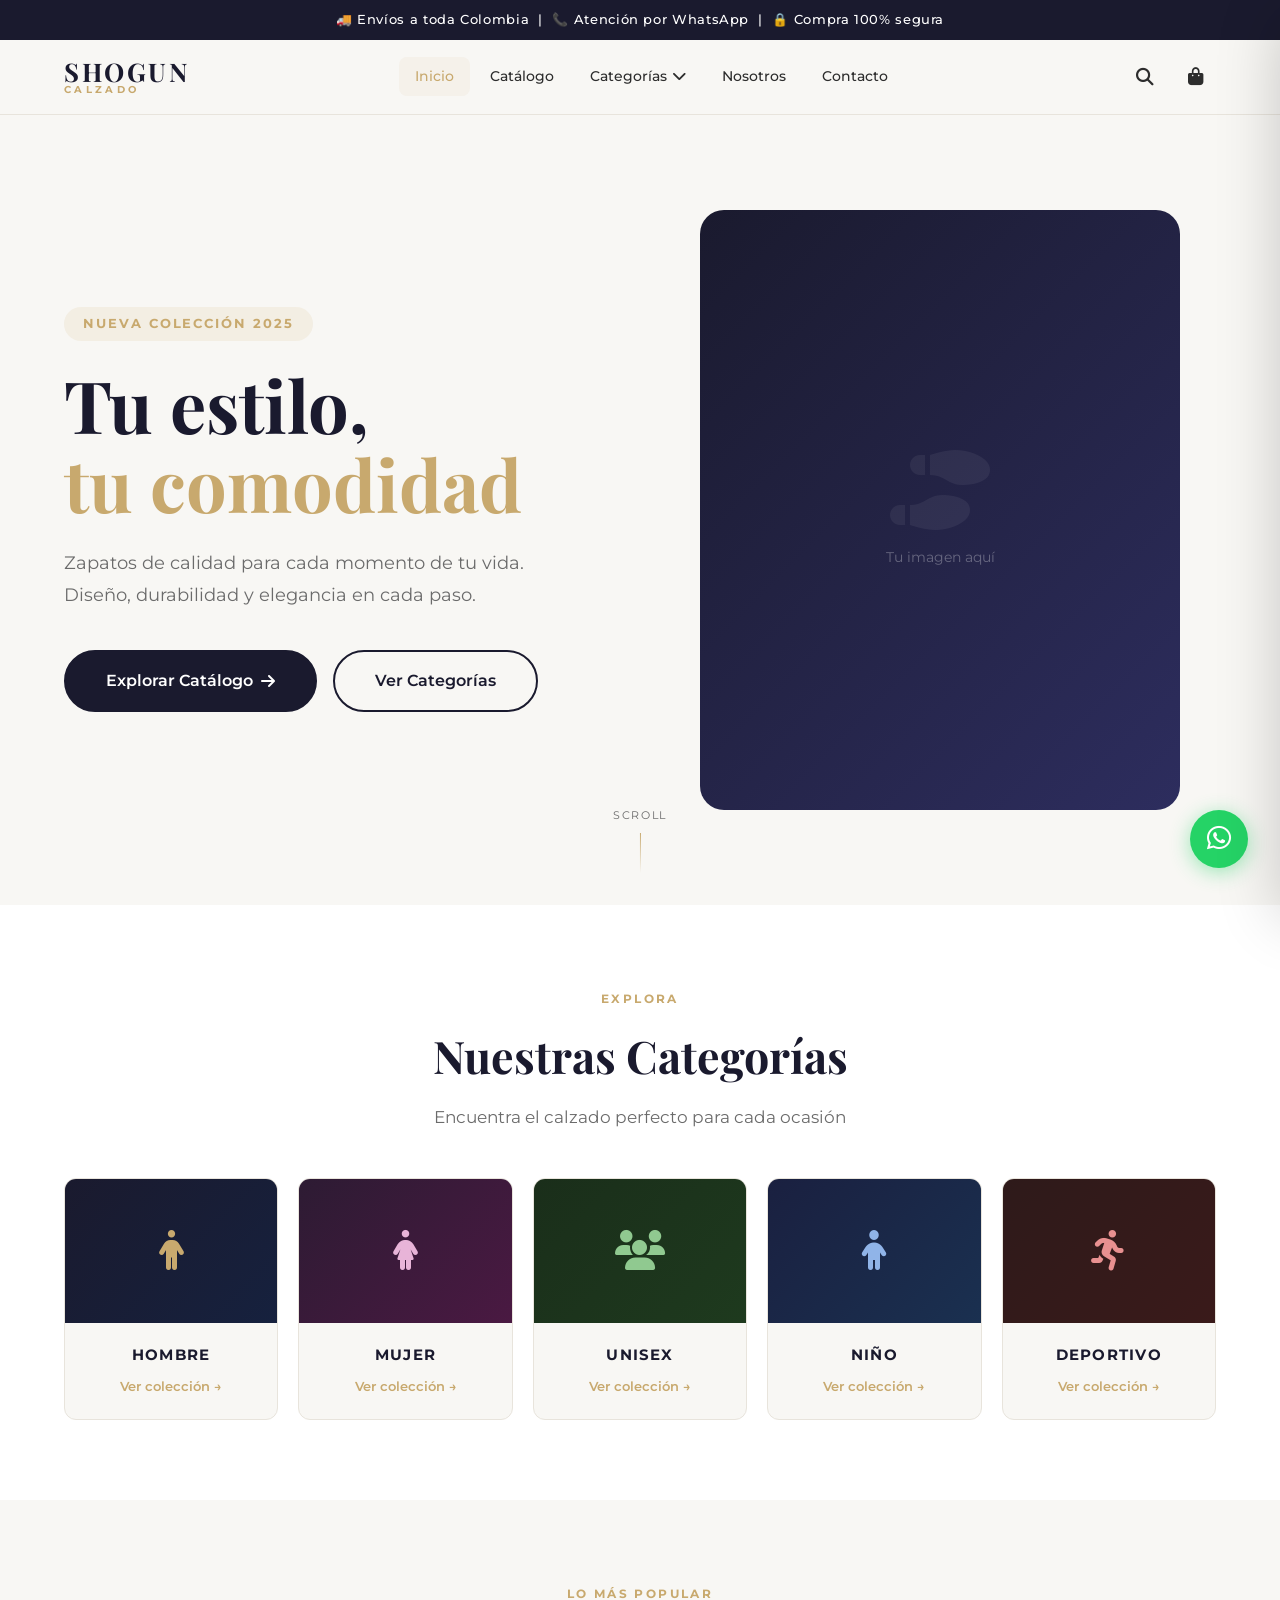
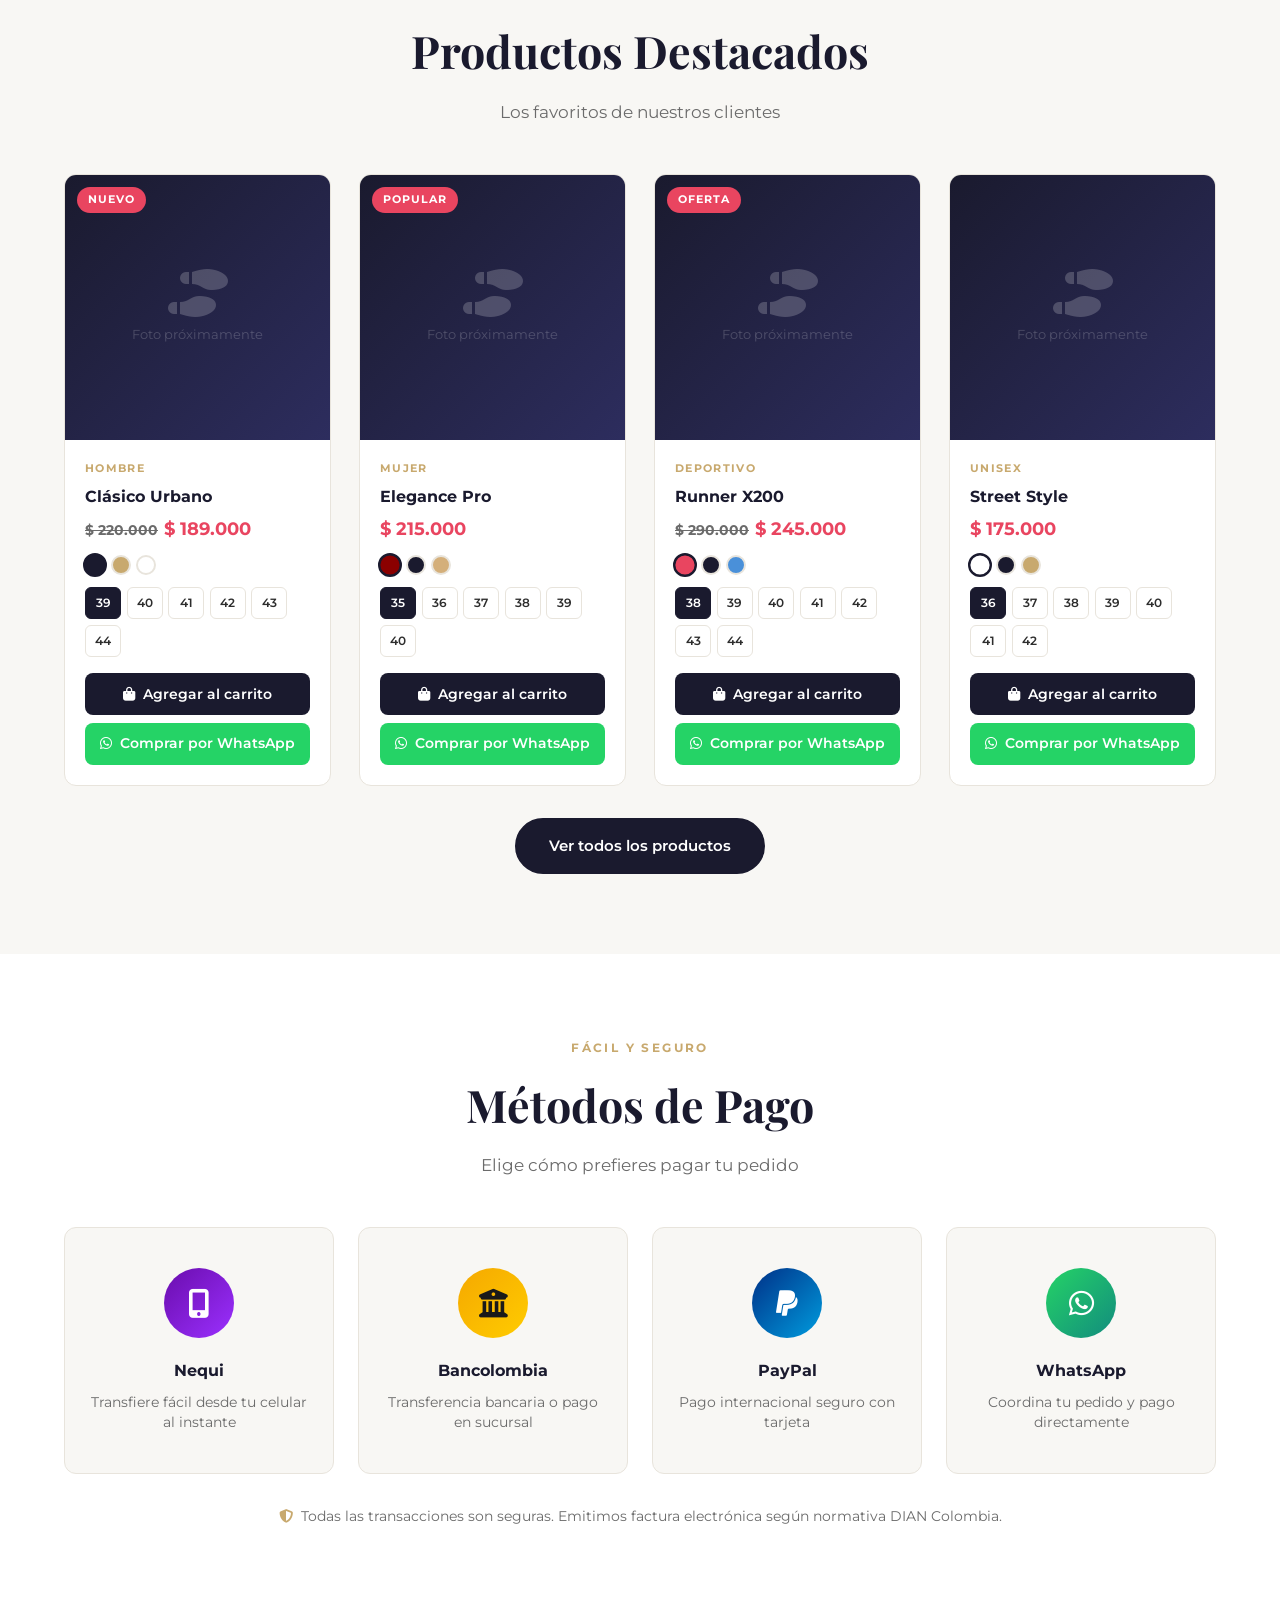
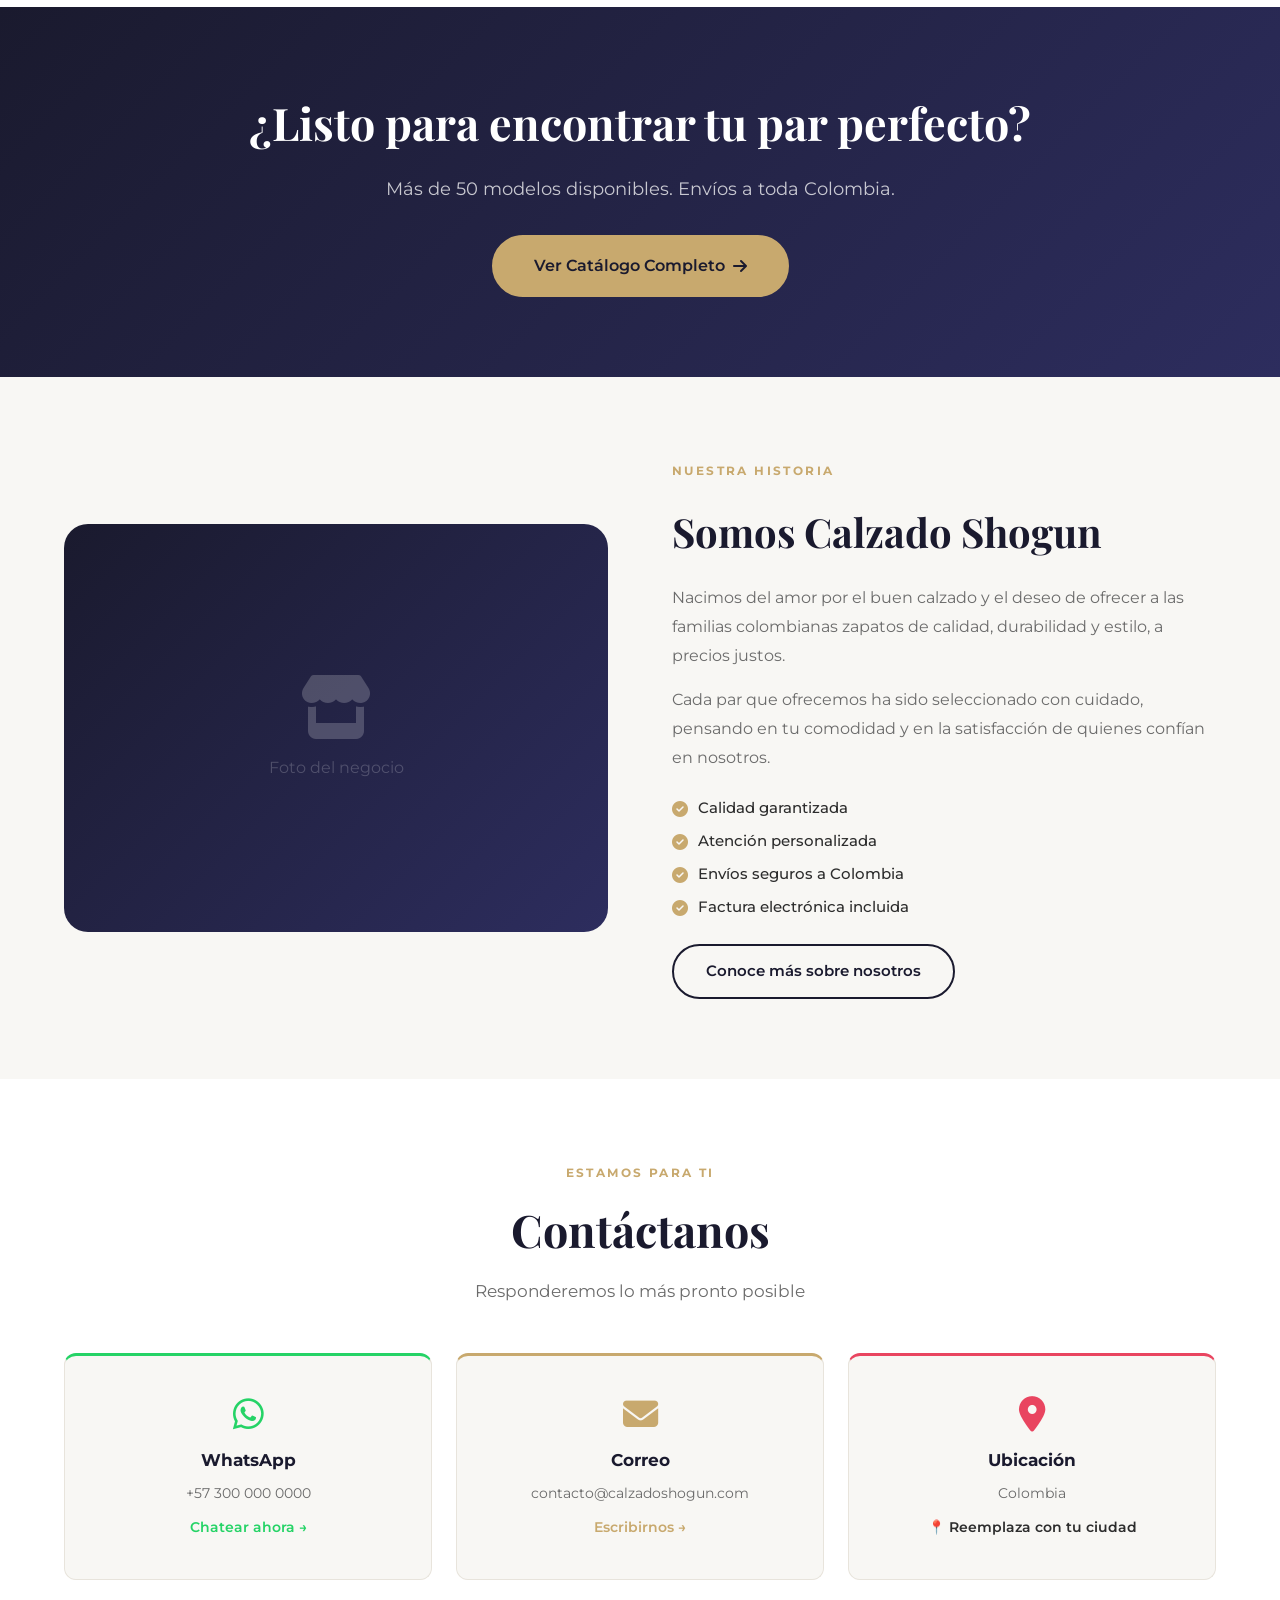
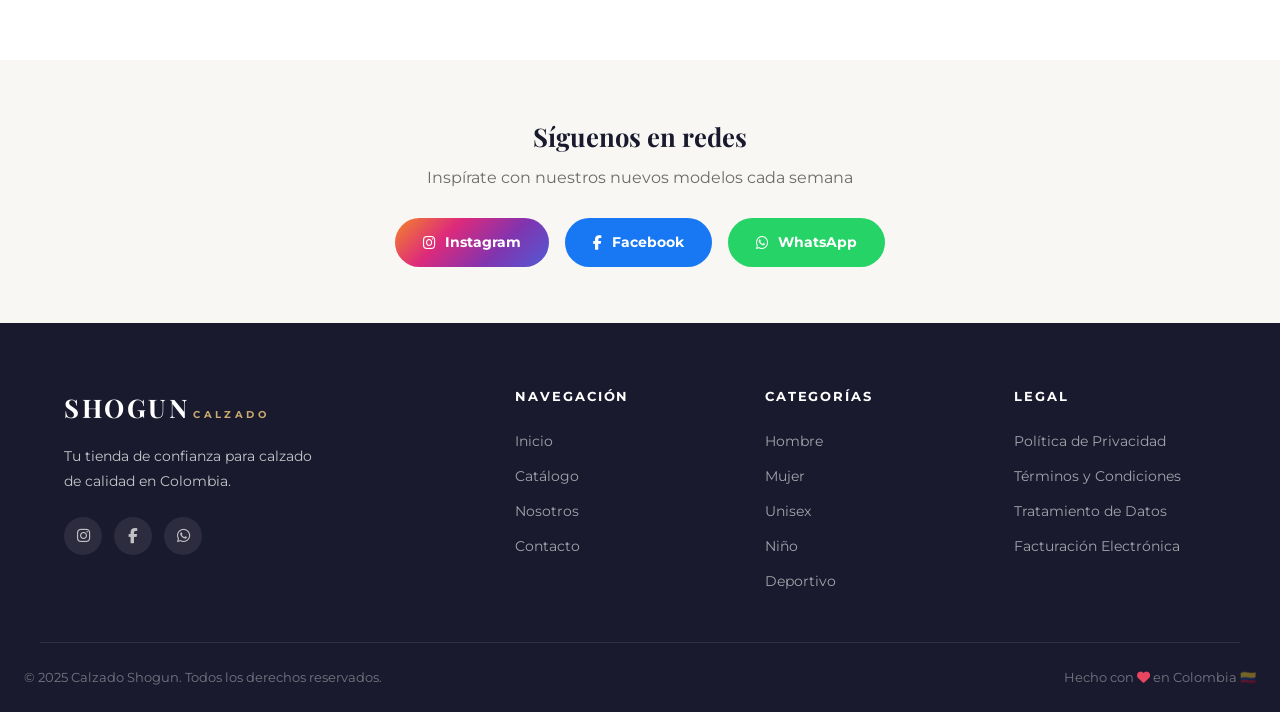
==== index.html @ dec28a52 "Primer commit" ====
<!DOCTYPE html>
<html lang="es">
<head>
  <meta charset="UTF-8" />
  <meta name="viewport" content="width=device-width, initial-scale=1.0" />
  <meta name="description" content="Calzado Shogun – Zapatos de calidad para toda la familia. Envíos a toda Colombia." />
  <meta name="keywords" content="zapatos Colombia, calzado hombre mujer niño, zapatos deportivos, Calzado Shogun" />
  <meta name="author" content="Calzado Shogun" />

  <!-- Open Graph (para compartir en redes sociales) -->
  <meta property="og:title" content="Calzado Shogun – Tu estilo, tu comodidad" />
  <meta property="og:description" content="Encuentra zapatos para hombre, mujer, niño y más. Calidad garantizada." />
  <meta property="og:type" content="website" />

  <title>Calzado Shogun – Tu estilo, tu comodidad</title>

  <!-- Google Fonts -->
  <link rel="preconnect" href="https://fonts.googleapis.com" />
  <link rel="preconnect" href="https://fonts.gstatic.com" crossorigin />
  <link href="https://fonts.googleapis.com/css2?family=Montserrat:wght@300;400;600;700;900&family=Playfair+Display:wght@400;700&display=swap" rel="stylesheet" />

  <!-- Iconos (Font Awesome) -->
  <link rel="stylesheet" href="https://cdnjs.cloudflare.com/ajax/libs/font-awesome/6.5.0/css/all.min.css" />

  <!-- Estilos propios -->
  <link rel="stylesheet" href="css/estilos.css" />
  <link rel="stylesheet" href="css/carrito.css" />
  <link rel="stylesheet" href="css/responsive.css" />
</head>

<body>

  <!-- ========================================
       BARRA DE ANUNCIO SUPERIOR
  ======================================== -->
  <div class="barra-anuncio">
    <p>🚚 Envíos a toda Colombia &nbsp;|&nbsp; 📞 Atención por WhatsApp &nbsp;|&nbsp; 🔒 Compra 100% segura</p>
  </div>

  <!-- ========================================
       HEADER / NAVEGACIÓN
  ======================================== -->
  <header class="header" id="header">
    <div class="header-contenedor">

      <!-- Logo -->
      <div class="logo">
        <a href="index.html">
          <span class="logo-texto">SHOGUN</span>
          <span class="logo-sub">CALZADO</span>
        </a>
      </div>

      <!-- Navegación principal -->
      <nav class="nav-principal" id="navPrincipal">
        <ul class="nav-lista">
          <li><a href="index.html" class="nav-link activo">Inicio</a></li>
          <li><a href="catalogo.html" class="nav-link">Catálogo</a></li>
          <li class="nav-dropdown">
            <a href="#" class="nav-link">Categorías <i class="fas fa-chevron-down"></i></a>
            <ul class="dropdown-menu">
              <li><a href="catalogo.html?categoria=hombre">Hombre</a></li>
              <li><a href="catalogo.html?categoria=mujer">Mujer</a></li>
              <li><a href="catalogo.html?categoria=unisex">Unisex</a></li>
              <li><a href="catalogo.html?categoria=nino">Niño</a></li>
              <li><a href="catalogo.html?categoria=deportivo">Deportivo</a></li>
            </ul>
          </li>
          <li><a href="nosotros.html" class="nav-link">Nosotros</a></li>
          <li><a href="#contacto" class="nav-link">Contacto</a></li>
        </ul>
      </nav>

      <!-- Acciones del header -->
      <div class="header-acciones">

        <!-- Buscador -->
        <div class="buscador-mini" id="buscadorMini">
          <input type="text" placeholder="Buscar zapatos..." id="inputBusqueda" />
          <button class="btn-buscar" onclick="buscar()">
            <i class="fas fa-search"></i>
          </button>
        </div>
        <button class="btn-icono" id="btnBuscador" title="Buscar">
          <i class="fas fa-search"></i>
        </button>

        <!-- Carrito -->
        <button class="btn-icono btn-carrito" id="btnCarrito" title="Ver carrito">
          <i class="fas fa-shopping-bag"></i>
          <span class="carrito-contador" id="carritoContador">0</span>
        </button>

        <!-- Menú hamburguesa (móvil) -->
        <button class="btn-hamburguesa" id="btnHamburguesa" title="Menú">
          <span></span>
          <span></span>
          <span></span>
        </button>

      </div>
    </div>
  </header>

  <!-- ========================================
       PANEL DEL CARRITO (lateral)
  ======================================== -->
  <aside class="carrito-panel" id="carritoPanel">
    <div class="carrito-panel-header">
      <h3><i class="fas fa-shopping-bag"></i> Mi Carrito</h3>
      <button class="btn-cerrar-carrito" id="btnCerrarCarrito">
        <i class="fas fa-times"></i>
      </button>
    </div>
    <div class="carrito-panel-cuerpo" id="carritoCuerpo">
      <div class="carrito-vacio" id="carritoVacio">
        <i class="fas fa-shopping-bag"></i>
        <p>Tu carrito está vacío</p>
        <a href="catalogo.html" class="btn-primario">Ver productos</a>
      </div>
      <ul class="carrito-items" id="carritoItems"></ul>
    </div>
    <div class="carrito-panel-footer" id="carritoFooter" style="display:none;">
      <div class="carrito-total">
        <span>Total:</span>
        <strong id="carritoTotal">$0 COP</strong>
      </div>
      <button class="btn-whatsapp-carrito" id="btnPedidoWhatsapp">
        <i class="fab fa-whatsapp"></i> Pedir por WhatsApp
      </button>
      <p class="carrito-nota">* Te contactaremos para coordinar el pago y envío</p>
    </div>
  </aside>

  <!-- Overlay del carrito -->
  <div class="overlay" id="overlay"></div>

  <!-- ========================================
       SECCIÓN HERO / BANNER PRINCIPAL
  ======================================== -->
  <section class="hero" id="inicio">
    <div class="hero-contenido">
      <span class="hero-etiqueta">Nueva Colección 2025</span>
      <h1 class="hero-titulo">
        Tu estilo,<br />
        <span class="hero-titulo-acento">tu comodidad</span>
      </h1>
      <p class="hero-descripcion">
        Zapatos de calidad para cada momento de tu vida.<br />
        Diseño, durabilidad y elegancia en cada paso.
      </p>
      <div class="hero-botones">
        <a href="catalogo.html" class="btn-primario btn-grande">
          Explorar Catálogo <i class="fas fa-arrow-right"></i>
        </a>
        <a href="#categorias" class="btn-secundario btn-grande">
          Ver Categorías
        </a>
      </div>
    </div>
    <div class="hero-imagen">
      <!-- Placeholder: reemplaza con imagen real -->
      <div class="hero-imagen-placeholder">
        <i class="fas fa-shoe-prints"></i>
        <span>Tu imagen aquí</span>
      </div>
    </div>
    <!-- Indicador scroll -->
    <div class="hero-scroll">
      <span>Scroll</span>
      <div class="hero-scroll-linea"></div>
    </div>
  </section>

  <!-- ========================================
       SECCIÓN CATEGORÍAS
  ======================================== -->
  <section class="categorias" id="categorias">
    <div class="contenedor">
      <div class="seccion-titulo">
        <span class="seccion-etiqueta">Explora</span>
        <h2>Nuestras Categorías</h2>
        <p>Encuentra el calzado perfecto para cada ocasión</p>
      </div>
      <div class="categorias-grid">

        <a href="catalogo.html?categoria=hombre" class="categoria-card">
          <div class="categoria-imagen cat-hombre">
            <i class="fas fa-male"></i>
          </div>
          <div class="categoria-info">
            <h3>Hombre</h3>
            <span>Ver colección →</span>
          </div>
        </a>

        <a href="catalogo.html?categoria=mujer" class="categoria-card">
          <div class="categoria-imagen cat-mujer">
            <i class="fas fa-female"></i>
          </div>
          <div class="categoria-info">
            <h3>Mujer</h3>
            <span>Ver colección →</span>
          </div>
        </a>

        <a href="catalogo.html?categoria=unisex" class="categoria-card">
          <div class="categoria-imagen cat-unisex">
            <i class="fas fa-users"></i>
          </div>
          <div class="categoria-info">
            <h3>Unisex</h3>
            <span>Ver colección →</span>
          </div>
        </a>

        <a href="catalogo.html?categoria=nino" class="categoria-card">
          <div class="categoria-imagen cat-nino">
            <i class="fas fa-child"></i>
          </div>
          <div class="categoria-info">
            <h3>Niño</h3>
            <span>Ver colección →</span>
          </div>
        </a>

        <a href="catalogo.html?categoria=deportivo" class="categoria-card">
          <div class="categoria-imagen cat-deportivo">
            <i class="fas fa-running"></i>
          </div>
          <div class="categoria-info">
            <h3>Deportivo</h3>
            <span>Ver colección →</span>
          </div>
        </a>

      </div>
    </div>
  </section>

  <!-- ========================================
       PRODUCTOS DESTACADOS
  ======================================== -->
  <section class="productos-destacados" id="destacados">
    <div class="contenedor">
      <div class="seccion-titulo">
        <span class="seccion-etiqueta">Lo más popular</span>
        <h2>Productos Destacados</h2>
        <p>Los favoritos de nuestros clientes</p>
      </div>
      <!-- Los productos se cargan dinámicamente con JavaScript -->
      <div class="productos-grid" id="productosDestacados"></div>
      <div class="texto-centro" style="margin-top: 2rem;">
        <a href="catalogo.html" class="btn-primario">Ver todos los productos</a>
      </div>
    </div>
  </section>

  <!-- ========================================
       SECCIÓN MÉTODOS DE PAGO
  ======================================== -->
  <section class="pagos" id="pagos">
    <div class="contenedor">
      <div class="seccion-titulo">
        <span class="seccion-etiqueta">Fácil y seguro</span>
        <h2>Métodos de Pago</h2>
        <p>Elige cómo prefieres pagar tu pedido</p>
      </div>
      <div class="pagos-grid">

        <div class="pago-card">
          <div class="pago-icono pago-nequi">
            <i class="fas fa-mobile-alt"></i>
          </div>
          <h3>Nequi</h3>
          <p>Transfiere fácil desde tu celular al instante</p>
        </div>

        <div class="pago-card">
          <div class="pago-icono pago-bancolombia">
            <i class="fas fa-university"></i>
          </div>
          <h3>Bancolombia</h3>
          <p>Transferencia bancaria o pago en sucursal</p>
        </div>

        <div class="pago-card">
          <div class="pago-icono pago-paypal">
            <i class="fab fa-paypal"></i>
          </div>
          <h3>PayPal</h3>
          <p>Pago internacional seguro con tarjeta</p>
        </div>

        <div class="pago-card">
          <div class="pago-icono pago-whatsapp">
            <i class="fab fa-whatsapp"></i>
          </div>
          <h3>WhatsApp</h3>
          <p>Coordina tu pedido y pago directamente</p>
        </div>

      </div>
      <p class="pagos-nota">
        <i class="fas fa-shield-alt"></i>
        Todas las transacciones son seguras. Emitimos factura electrónica según normativa DIAN Colombia.
      </p>
    </div>
  </section>

  <!-- ========================================
       BANNER INTERMEDIO / CTA
  ======================================== -->
  <section class="banner-cta">
    <div class="contenedor">
      <div class="banner-cta-contenido">
        <h2>¿Listo para encontrar tu par perfecto?</h2>
        <p>Más de 50 modelos disponibles. Envíos a toda Colombia.</p>
        <a href="catalogo.html" class="btn-primario btn-grande">
          Ver Catálogo Completo <i class="fas fa-arrow-right"></i>
        </a>
      </div>
    </div>
  </section>

  <!-- ========================================
       SECCIÓN NOSOTROS (resumen)
  ======================================== -->
  <section class="nosotros-resumen" id="nosotros">
    <div class="contenedor nosotros-grid">
      <div class="nosotros-imagen">
        <div class="nosotros-imagen-placeholder">
          <i class="fas fa-store"></i>
          <span>Foto del negocio</span>
        </div>
      </div>
      <div class="nosotros-texto">
        <span class="seccion-etiqueta">Nuestra historia</span>
        <h2>Somos Calzado Shogun</h2>
        <p>
          Nacimos del amor por el buen calzado y el deseo de ofrecer a las familias colombianas
          zapatos de calidad, durabilidad y estilo, a precios justos.
        </p>
        <p>
          Cada par que ofrecemos ha sido seleccionado con cuidado, pensando en tu comodidad
          y en la satisfacción de quienes confían en nosotros.
        </p>
        <ul class="nosotros-valores">
          <li><i class="fas fa-check-circle"></i> Calidad garantizada</li>
          <li><i class="fas fa-check-circle"></i> Atención personalizada</li>
          <li><i class="fas fa-check-circle"></i> Envíos seguros a Colombia</li>
          <li><i class="fas fa-check-circle"></i> Factura electrónica incluida</li>
        </ul>
        <a href="nosotros.html" class="btn-secundario">Conoce más sobre nosotros</a>
      </div>
    </div>
  </section>

  <!-- ========================================
       SECCIÓN CONTACTO
  ======================================== -->
  <section class="contacto" id="contacto">
    <div class="contenedor">
      <div class="seccion-titulo">
        <span class="seccion-etiqueta">Estamos para ti</span>
        <h2>Contáctanos</h2>
        <p>Responderemos lo más pronto posible</p>
      </div>
      <div class="contacto-grid">

        <a href="https://wa.me/573000000000?text=Hola%2C%20quiero%20información%20sobre%20sus%20productos"
           target="_blank" class="contacto-card contacto-whatsapp">
          <i class="fab fa-whatsapp"></i>
          <h3>WhatsApp</h3>
          <p>+57 300 000 0000</p>
          <span>Chatear ahora →</span>
        </a>

        <a href="mailto:contacto@calzadoshogun.com" class="contacto-card contacto-email">
          <i class="fas fa-envelope"></i>
          <h3>Correo</h3>
          <p>contacto@calzadoshogun.com</p>
          <span>Escribirnos →</span>
        </a>

        <div class="contacto-card contacto-ubicacion">
          <i class="fas fa-map-marker-alt"></i>
          <h3>Ubicación</h3>
          <p>Colombia</p>
          <span>📍 Reemplaza con tu ciudad</span>
        </div>

      </div>
    </div>
  </section>

  <!-- ========================================
       REDES SOCIALES
  ======================================== -->
  <section class="redes-sociales">
    <div class="contenedor">
      <h3>Síguenos en redes</h3>
      <p>Inspírate con nuestros nuevos modelos cada semana</p>
      <div class="redes-botones">
        <a href="#" target="_blank" class="red-btn red-instagram">
          <i class="fab fa-instagram"></i> Instagram
        </a>
        <a href="#" target="_blank" class="red-btn red-facebook">
          <i class="fab fa-facebook-f"></i> Facebook
        </a>
        <a href="https://wa.me/573000000000" target="_blank" class="red-btn red-whatsapp">
          <i class="fab fa-whatsapp"></i> WhatsApp
        </a>
      </div>
    </div>
  </section>

  <!-- ========================================
       FOOTER
  ======================================== -->
  <footer class="footer">
    <div class="contenedor footer-grid">

      <div class="footer-marca">
        <div class="logo footer-logo">
          <span class="logo-texto">SHOGUN</span>
          <span class="logo-sub">CALZADO</span>
        </div>
        <p>Tu tienda de confianza para calzado de calidad en Colombia.</p>
        <div class="footer-redes">
          <a href="#" title="Instagram"><i class="fab fa-instagram"></i></a>
          <a href="#" title="Facebook"><i class="fab fa-facebook-f"></i></a>
          <a href="#" title="WhatsApp"><i class="fab fa-whatsapp"></i></a>
        </div>
      </div>

      <div class="footer-links">
        <h4>Navegación</h4>
        <ul>
          <li><a href="index.html">Inicio</a></li>
          <li><a href="catalogo.html">Catálogo</a></li>
          <li><a href="nosotros.html">Nosotros</a></li>
          <li><a href="#contacto">Contacto</a></li>
        </ul>
      </div>

      <div class="footer-links">
        <h4>Categorías</h4>
        <ul>
          <li><a href="catalogo.html?categoria=hombre">Hombre</a></li>
          <li><a href="catalogo.html?categoria=mujer">Mujer</a></li>
          <li><a href="catalogo.html?categoria=unisex">Unisex</a></li>
          <li><a href="catalogo.html?categoria=nino">Niño</a></li>
          <li><a href="catalogo.html?categoria=deportivo">Deportivo</a></li>
        </ul>
      </div>

      <div class="footer-links">
        <h4>Legal</h4>
        <ul>
          <li><a href="legal.html#privacidad">Política de Privacidad</a></li>
          <li><a href="legal.html#terminos">Términos y Condiciones</a></li>
          <li><a href="legal.html#datos">Tratamiento de Datos</a></li>
          <li><a href="legal.html#facturacion">Facturación Electrónica</a></li>
        </ul>
      </div>

    </div>

    <div class="footer-bottom">
      <p>© 2025 Calzado Shogun. Todos los derechos reservados.</p>
      <p>Hecho con <i class="fas fa-heart"></i> en Colombia 🇨🇴</p>
    </div>
  </footer>

  <!-- ========================================
       BOTÓN FLOTANTE WHATSAPP
  ======================================== -->
  <a href="https://wa.me/573000000000?text=Hola%2C%20me%20interesa%20un%20producto"
     class="whatsapp-flotante" target="_blank" title="Chatea con nosotros">
    <i class="fab fa-whatsapp"></i>
  </a>

  <!-- ========================================
       SCRIPTS
  ======================================== -->
  <script src="js/productos.js"></script>
  <script src="js/carrito.js"></script>
  <script src="js/filtros.js"></script>
  <script src="js/animaciones.js"></script>

</body>
</html>
---- css/estilos.css ----
/* ========================================
   CALZADO SHOGUN - Estilos Principales
   ======================================== */

/* ---- Variables de diseño ---- */
:root {
  --color-primario: #1a1a2e;
  --color-secundario: #c8a96e;
  --color-acento: #e94560;
  --color-fondo: #f8f7f4;
  --color-blanco: #ffffff;
  --color-texto: #2d2d2d;
  --color-texto-suave: #6b6b6b;
  --color-borde: #e8e4dc;

  --fuente-titulo: 'Playfair Display', serif;
  --fuente-cuerpo: 'Montserrat', sans-serif;

  --sombra-suave: 0 4px 20px rgba(0,0,0,0.08);
  --sombra-media: 0 8px 40px rgba(0,0,0,0.14);
  --sombra-fuerte: 0 16px 60px rgba(0,0,0,0.2);

  --radio: 12px;
  --radio-grande: 24px;
  --transicion: all 0.3s ease;
  --max-ancho: 1200px;
}

/* ---- Reset y base ---- */
*, *::before, *::after {
  margin: 0;
  padding: 0;
  box-sizing: border-box;
}

html {
  scroll-behavior: smooth;
  font-size: 16px;
}

body {
  font-family: var(--fuente-cuerpo);
  background-color: var(--color-fondo);
  color: var(--color-texto);
  line-height: 1.6;
  overflow-x: hidden;
}

a {
  text-decoration: none;
  color: inherit;
  transition: var(--transicion);
}

ul { list-style: none; }

img {
  max-width: 100%;
  display: block;
}

/* ---- Contenedor global ---- */
.contenedor {
  max-width: var(--max-ancho);
  margin: 0 auto;
  padding: 0 1.5rem;
}

/* ---- Títulos de sección ---- */
.seccion-titulo {
  text-align: center;
  margin-bottom: 3rem;
}

.seccion-etiqueta {
  display: inline-block;
  font-size: 0.75rem;
  font-weight: 700;
  letter-spacing: 0.2em;
  text-transform: uppercase;
  color: var(--color-secundario);
  margin-bottom: 0.75rem;
}

.seccion-titulo h2 {
  font-family: var(--fuente-titulo);
  font-size: clamp(1.8rem, 4vw, 2.8rem);
  color: var(--color-primario);
  margin-bottom: 0.75rem;
}

.seccion-titulo p {
  color: var(--color-texto-suave);
  font-size: 1.05rem;
  max-width: 500px;
  margin: 0 auto;
}

/* ---- Botones ---- */
.btn-primario {
  display: inline-flex;
  align-items: center;
  gap: 0.5rem;
  background: var(--color-primario);
  color: var(--color-blanco);
  padding: 0.85rem 2rem;
  border-radius: 50px;
  font-weight: 600;
  font-size: 0.95rem;
  border: 2px solid var(--color-primario);
  cursor: pointer;
  transition: var(--transicion);
}

.btn-primario:hover {
  background: var(--color-secundario);
  border-color: var(--color-secundario);
  transform: translateY(-2px);
  box-shadow: var(--sombra-media);
}

.btn-secundario {
  display: inline-flex;
  align-items: center;
  gap: 0.5rem;
  background: transparent;
  color: var(--color-primario);
  padding: 0.85rem 2rem;
  border-radius: 50px;
  font-weight: 600;
  font-size: 0.95rem;
  border: 2px solid var(--color-primario);
  cursor: pointer;
  transition: var(--transicion);
}

.btn-secundario:hover {
  background: var(--color-primario);
  color: var(--color-blanco);
  transform: translateY(-2px);
}

.btn-grande {
  padding: 1rem 2.5rem;
  font-size: 1rem;
}

.texto-centro { text-align: center; }

/* ========================================
   BARRA DE ANUNCIO
   ======================================== */
.barra-anuncio {
  background: var(--color-primario);
  color: var(--color-blanco);
  text-align: center;
  padding: 0.6rem 1rem;
  font-size: 0.8rem;
  font-weight: 500;
  letter-spacing: 0.05em;
}

/* ========================================
   HEADER
   ======================================== */
.header {
  position: sticky;
  top: 0;
  z-index: 1000;
  background: rgba(248, 247, 244, 0.95);
  backdrop-filter: blur(12px);
  border-bottom: 1px solid var(--color-borde);
  transition: var(--transicion);
}

.header.scrolled {
  box-shadow: var(--sombra-suave);
}

.header-contenedor {
  max-width: var(--max-ancho);
  margin: 0 auto;
  padding: 1rem 1.5rem;
  display: flex;
  align-items: center;
  justify-content: space-between;
  gap: 1.5rem;
}

/* Logo */
.logo a {
  display: flex;
  flex-direction: column;
  line-height: 1;
}

.logo-texto {
  font-family: var(--fuente-titulo);
  font-size: 1.6rem;
  font-weight: 700;
  color: var(--color-primario);
  letter-spacing: 0.1em;
}

.logo-sub {
  font-size: 0.6rem;
  font-weight: 700;
  letter-spacing: 0.35em;
  color: var(--color-secundario);
  text-transform: uppercase;
}

/* Navegación */
.nav-lista {
  display: flex;
  align-items: center;
  gap: 0.25rem;
}

.nav-link {
  padding: 0.5rem 1rem;
  font-size: 0.9rem;
  font-weight: 500;
  color: var(--color-texto);
  border-radius: 8px;
  transition: var(--transicion);
  display: flex;
  align-items: center;
  gap: 0.35rem;
}

.nav-link:hover,
.nav-link.activo {
  color: var(--color-secundario);
  background: rgba(200, 169, 110, 0.08);
}

/* Dropdown */
.nav-dropdown {
  position: relative;
}

.dropdown-menu {
  position: absolute;
  top: calc(100% + 0.5rem);
  left: 0;
  background: var(--color-blanco);
  border: 1px solid var(--color-borde);
  border-radius: var(--radio);
  padding: 0.5rem;
  min-width: 160px;
  box-shadow: var(--sombra-media);
  opacity: 0;
  visibility: hidden;
  transform: translateY(-8px);
  transition: var(--transicion);
  z-index: 100;
}

.nav-dropdown:hover .dropdown-menu {
  opacity: 1;
  visibility: visible;
  transform: translateY(0);
}

.dropdown-menu li a {
  display: block;
  padding: 0.6rem 1rem;
  font-size: 0.88rem;
  border-radius: 6px;
  color: var(--color-texto);
}

.dropdown-menu li a:hover {
  background: var(--color-fondo);
  color: var(--color-secundario);
}

/* Acciones header */
.header-acciones {
  display: flex;
  align-items: center;
  gap: 0.5rem;
}

.btn-icono {
  background: none;
  border: none;
  width: 42px;
  height: 42px;
  border-radius: 50%;
  display: flex;
  align-items: center;
  justify-content: center;
  font-size: 1.1rem;
  color: var(--color-texto);
  cursor: pointer;
  transition: var(--transicion);
  position: relative;
}

.btn-icono:hover {
  background: var(--color-fondo);
  color: var(--color-secundario);
}

.carrito-contador {
  position: absolute;
  top: 2px;
  right: 2px;
  background: var(--color-acento);
  color: white;
  font-size: 0.65rem;
  font-weight: 700;
  width: 18px;
  height: 18px;
  border-radius: 50%;
  display: flex;
  align-items: center;
  justify-content: center;
}

/* Buscador mini */
.buscador-mini {
  display: flex;
  align-items: center;
  background: var(--color-fondo);
  border: 1px solid var(--color-borde);
  border-radius: 50px;
  overflow: hidden;
  max-width: 0;
  opacity: 0;
  transition: var(--transicion);
}

.buscador-mini.activo {
  max-width: 260px;
  opacity: 1;
  padding: 0 0.5rem 0 1rem;
}

.buscador-mini input {
  border: none;
  background: none;
  padding: 0.5rem 0;
  font-family: var(--fuente-cuerpo);
  font-size: 0.9rem;
  width: 200px;
  outline: none;
  color: var(--color-texto);
}

.btn-buscar {
  background: none;
  border: none;
  cursor: pointer;
  color: var(--color-texto-suave);
  padding: 0.4rem;
  transition: var(--transicion);
}

.btn-buscar:hover { color: var(--color-secundario); }

/* Hamburguesa */
.btn-hamburguesa {
  display: none;
  flex-direction: column;
  gap: 5px;
  background: none;
  border: none;
  cursor: pointer;
  padding: 4px;
}

.btn-hamburguesa span {
  display: block;
  width: 24px;
  height: 2px;
  background: var(--color-texto);
  border-radius: 2px;
  transition: var(--transicion);
}

/* ========================================
   HERO / BANNER PRINCIPAL
   ======================================== */
.hero {
  min-height: calc(100vh - 110px);
  display: grid;
  grid-template-columns: 1fr 1fr;
  align-items: center;
  gap: 3rem;
  padding: 4rem 1.5rem;
  max-width: var(--max-ancho);
  margin: 0 auto;
  position: relative;
}

.hero-etiqueta {
  display: inline-block;
  background: rgba(200, 169, 110, 0.12);
  color: var(--color-secundario);
  padding: 0.4rem 1.2rem;
  border-radius: 50px;
  font-size: 0.8rem;
  font-weight: 700;
  letter-spacing: 0.15em;
  text-transform: uppercase;
  margin-bottom: 1.5rem;
}

.hero-titulo {
  font-family: var(--fuente-titulo);
  font-size: clamp(2.5rem, 6vw, 4.5rem);
  line-height: 1.1;
  color: var(--color-primario);
  margin-bottom: 1.5rem;
}

.hero-titulo-acento {
  color: var(--color-secundario);
}

.hero-descripcion {
  font-size: 1.1rem;
  color: var(--color-texto-suave);
  margin-bottom: 2.5rem;
  line-height: 1.8;
}

.hero-botones {
  display: flex;
  gap: 1rem;
  flex-wrap: wrap;
}

.hero-imagen {
  display: flex;
  align-items: center;
  justify-content: center;
}

.hero-imagen-placeholder {
  width: 100%;
  max-width: 480px;
  aspect-ratio: 4/5;
  background: linear-gradient(135deg, var(--color-primario) 0%, #2d2d5e 100%);
  border-radius: var(--radio-grande);
  display: flex;
  flex-direction: column;
  align-items: center;
  justify-content: center;
  gap: 1rem;
  color: rgba(255,255,255,0.3);
  font-size: 0.9rem;
}

.hero-imagen-placeholder i {
  font-size: 5rem;
  opacity: 0.2;
}

.hero-scroll {
  position: absolute;
  bottom: 2rem;
  left: 50%;
  transform: translateX(-50%);
  display: flex;
  flex-direction: column;
  align-items: center;
  gap: 0.5rem;
  color: var(--color-texto-suave);
  font-size: 0.7rem;
  letter-spacing: 0.15em;
  text-transform: uppercase;
}

.hero-scroll-linea {
  width: 1px;
  height: 40px;
  background: linear-gradient(to bottom, var(--color-secundario), transparent);
  animation: scrollLinea 1.5s ease-in-out infinite;
}

@keyframes scrollLinea {
  0%, 100% { opacity: 0.3; transform: scaleY(1); }
  50% { opacity: 1; transform: scaleY(1.2); }
}

/* ========================================
   CATEGORÍAS
   ======================================== */
.categorias {
  padding: 5rem 0;
  background: var(--color-blanco);
}

.categorias-grid {
  display: grid;
  grid-template-columns: repeat(5, 1fr);
  gap: 1.25rem;
}

.categoria-card {
  display: block;
  border-radius: var(--radio);
  overflow: hidden;
  background: var(--color-fondo);
  border: 1px solid var(--color-borde);
  transition: var(--transicion);
  text-align: center;
}

.categoria-card:hover {
  transform: translateY(-6px);
  box-shadow: var(--sombra-media);
  border-color: var(--color-secundario);
}

.categoria-imagen {
  padding: 2.5rem 1rem;
  font-size: 2.5rem;
  transition: var(--transicion);
}

.cat-hombre  { background: linear-gradient(135deg, #1a1a2e, #16213e); color: #c8a96e; }
.cat-mujer   { background: linear-gradient(135deg, #2d1b33, #4a1942); color: #e8b4d8; }
.cat-unisex  { background: linear-gradient(135deg, #1a2e1a, #1e3a1e); color: #90c990; }
.cat-nino    { background: linear-gradient(135deg, #1a2040, #1a3050); color: #90b4e8; }
.cat-deportivo { background: linear-gradient(135deg, #2e1a1a, #3a1a1a); color: #e89090; }

.categoria-card:hover .categoria-imagen {
  transform: scale(1.05);
}

.categoria-info {
  padding: 1.25rem 1rem;
}

.categoria-info h3 {
  font-size: 0.95rem;
  font-weight: 700;
  color: var(--color-primario);
  margin-bottom: 0.35rem;
  text-transform: uppercase;
  letter-spacing: 0.08em;
}

.categoria-info span {
  font-size: 0.8rem;
  color: var(--color-secundario);
  font-weight: 600;
}

/* ========================================
   PRODUCTOS DESTACADOS
   ======================================== */
.productos-destacados {
  padding: 5rem 0;
  background: var(--color-fondo);
}

.productos-grid {
  display: grid;
  grid-template-columns: repeat(auto-fill, minmax(260px, 1fr));
  gap: 1.75rem;
}

/* Tarjeta de producto */
.producto-card {
  background: var(--color-blanco);
  border-radius: var(--radio);
  overflow: hidden;
  border: 1px solid var(--color-borde);
  transition: var(--transicion);
  position: relative;
  display: flex;
  flex-direction: column;
}

.producto-card:hover {
  transform: translateY(-6px);
  box-shadow: var(--sombra-media);
}

.producto-imagen-wrap {
  position: relative;
  aspect-ratio: 1/1;
  overflow: hidden;
  background: var(--color-fondo);
}

.producto-imagen-wrap img {
  width: 100%;
  height: 100%;
  object-fit: cover;
  transition: transform 0.5s ease;
}

.producto-card:hover .producto-imagen-wrap img {
  transform: scale(1.06);
}

.producto-badge {
  position: absolute;
  top: 0.75rem;
  left: 0.75rem;
  background: var(--color-acento);
  color: white;
  font-size: 0.7rem;
  font-weight: 700;
  padding: 0.25rem 0.7rem;
  border-radius: 50px;
  text-transform: uppercase;
  letter-spacing: 0.08em;
}

.producto-acciones-rapidas {
  position: absolute;
  top: 0.75rem;
  right: 0.75rem;
  display: flex;
  flex-direction: column;
  gap: 0.4rem;
  opacity: 0;
  transform: translateX(10px);
  transition: var(--transicion);
}

.producto-card:hover .producto-acciones-rapidas {
  opacity: 1;
  transform: translateX(0);
}

.btn-accion-rapida {
  width: 36px;
  height: 36px;
  background: var(--color-blanco);
  border: 1px solid var(--color-borde);
  border-radius: 50%;
  display: flex;
  align-items: center;
  justify-content: center;
  font-size: 0.85rem;
  color: var(--color-texto);
  cursor: pointer;
  transition: var(--transicion);
  box-shadow: var(--sombra-suave);
}

.btn-accion-rapida:hover {
  background: var(--color-primario);
  color: var(--color-blanco);
  border-color: var(--color-primario);
}

/* Placeholder imagen producto */
.producto-imagen-placeholder {
  width: 100%;
  height: 100%;
  display: flex;
  flex-direction: column;
  align-items: center;
  justify-content: center;
  background: linear-gradient(135deg, var(--color-primario) 0%, #2d2d5e 100%);
  color: rgba(255,255,255,0.2);
  gap: 0.5rem;
  font-size: 0.8rem;
}

.producto-imagen-placeholder i { font-size: 3rem; }

.producto-info {
  padding: 1.25rem;
  flex: 1;
  display: flex;
  flex-direction: column;
}

.producto-categoria-tag {
  font-size: 0.7rem;
  font-weight: 700;
  text-transform: uppercase;
  letter-spacing: 0.12em;
  color: var(--color-secundario);
  margin-bottom: 0.4rem;
}

.producto-nombre {
  font-size: 1rem;
  font-weight: 700;
  color: var(--color-primario);
  margin-bottom: 0.25rem;
}

.producto-precio {
  font-size: 1.15rem;
  font-weight: 700;
  color: var(--color-acento);
  margin-bottom: 0.75rem;
}

.producto-precio-original {
  font-size: 0.85rem;
  color: var(--color-texto-suave);
  text-decoration: line-through;
  margin-right: 0.4rem;
}

.producto-colores {
  display: flex;
  gap: 0.35rem;
  margin-bottom: 0.75rem;
  flex-wrap: wrap;
}

.color-circulo {
  width: 20px;
  height: 20px;
  border-radius: 50%;
  border: 2px solid var(--color-borde);
  cursor: pointer;
  transition: var(--transicion);
}

.color-circulo:hover,
.color-circulo.activo {
  border-color: var(--color-primario);
  transform: scale(1.2);
}

.producto-tallas {
  display: flex;
  gap: 0.35rem;
  margin-bottom: 1rem;
  flex-wrap: wrap;
}

.talla-btn {
  min-width: 36px;
  height: 32px;
  padding: 0 0.5rem;
  border: 1px solid var(--color-borde);
  border-radius: 6px;
  background: none;
  font-size: 0.78rem;
  font-weight: 600;
  cursor: pointer;
  transition: var(--transicion);
  font-family: var(--fuente-cuerpo);
  color: var(--color-texto);
}

.talla-btn:hover,
.talla-btn.activo {
  background: var(--color-primario);
  color: var(--color-blanco);
  border-color: var(--color-primario);
}

.producto-botones {
  display: flex;
  flex-direction: column;
  gap: 0.5rem;
  margin-top: auto;
}

.btn-agregar-carrito {
  width: 100%;
  padding: 0.75rem;
  background: var(--color-primario);
  color: white;
  border: none;
  border-radius: 8px;
  font-size: 0.88rem;
  font-weight: 600;
  cursor: pointer;
  transition: var(--transicion);
  font-family: var(--fuente-cuerpo);
  display: flex;
  align-items: center;
  justify-content: center;
  gap: 0.5rem;
}

.btn-agregar-carrito:hover {
  background: var(--color-secundario);
  transform: translateY(-1px);
}

.btn-whatsapp-producto {
  width: 100%;
  padding: 0.65rem;
  background: #25d366;
  color: white;
  border: none;
  border-radius: 8px;
  font-size: 0.85rem;
  font-weight: 600;
  cursor: pointer;
  transition: var(--transicion);
  font-family: var(--fuente-cuerpo);
  display: flex;
  align-items: center;
  justify-content: center;
  gap: 0.5rem;
}

.btn-whatsapp-producto:hover {
  background: #1da851;
  transform: translateY(-1px);
}

/* ========================================
   PAGOS
   ======================================== */
.pagos {
  padding: 5rem 0;
  background: var(--color-blanco);
}

.pagos-grid {
  display: grid;
  grid-template-columns: repeat(4, 1fr);
  gap: 1.5rem;
  margin-bottom: 2rem;
}

.pago-card {
  text-align: center;
  padding: 2.5rem 1.5rem;
  border-radius: var(--radio);
  border: 1px solid var(--color-borde);
  background: var(--color-fondo);
  transition: var(--transicion);
}

.pago-card:hover {
  transform: translateY(-4px);
  box-shadow: var(--sombra-suave);
  border-color: var(--color-secundario);
}

.pago-icono {
  width: 70px;
  height: 70px;
  border-radius: 50%;
  display: flex;
  align-items: center;
  justify-content: center;
  font-size: 1.8rem;
  margin: 0 auto 1.25rem;
}

.pago-nequi      { background: linear-gradient(135deg, #6a0dad, #9b30ff); color: white; }
.pago-bancolombia{ background: linear-gradient(135deg, #f5a800, #ffcc00); color: #1a1a1a; }
.pago-paypal     { background: linear-gradient(135deg, #003087, #009cde); color: white; }
.pago-whatsapp   { background: linear-gradient(135deg, #25d366, #128c7e); color: white; }

.pago-card h3 {
  font-size: 1rem;
  font-weight: 700;
  color: var(--color-primario);
  margin-bottom: 0.5rem;
}

.pago-card p {
  font-size: 0.85rem;
  color: var(--color-texto-suave);
  line-height: 1.5;
}

.pagos-nota {
  text-align: center;
  font-size: 0.85rem;
  color: var(--color-texto-suave);
  display: flex;
  align-items: center;
  justify-content: center;
  gap: 0.5rem;
}

.pagos-nota i { color: var(--color-secundario); }

/* ========================================
   BANNER CTA
   ======================================== */
.banner-cta {
  background: linear-gradient(135deg, var(--color-primario) 0%, #2d2d5e 100%);
  padding: 5rem 0;
  text-align: center;
}

.banner-cta-contenido h2 {
  font-family: var(--fuente-titulo);
  font-size: clamp(1.8rem, 4vw, 2.8rem);
  color: var(--color-blanco);
  margin-bottom: 1rem;
}

.banner-cta-contenido p {
  color: rgba(255,255,255,0.75);
  font-size: 1.1rem;
  margin-bottom: 2rem;
}

.banner-cta .btn-primario {
  background: var(--color-secundario);
  border-color: var(--color-secundario);
  color: var(--color-primario);
}

.banner-cta .btn-primario:hover {
  background: var(--color-blanco);
  border-color: var(--color-blanco);
}

/* ========================================
   NOSOTROS RESUMEN
   ======================================== */
.nosotros-resumen {
  padding: 5rem 0;
  background: var(--color-fondo);
}

.nosotros-grid {
  display: grid;
  grid-template-columns: 1fr 1fr;
  gap: 4rem;
  align-items: center;
}

.nosotros-imagen-placeholder {
  width: 100%;
  aspect-ratio: 4/3;
  background: linear-gradient(135deg, var(--color-primario), #2d2d5e);
  border-radius: var(--radio-grande);
  display: flex;
  flex-direction: column;
  align-items: center;
  justify-content: center;
  color: rgba(255,255,255,0.2);
  gap: 1rem;
  font-size: 1rem;
}

.nosotros-imagen-placeholder i { font-size: 4rem; }

.nosotros-texto h2 {
  font-family: var(--fuente-titulo);
  font-size: clamp(1.8rem, 3.5vw, 2.5rem);
  color: var(--color-primario);
  margin: 0.5rem 0 1.25rem;
}

.nosotros-texto p {
  color: var(--color-texto-suave);
  line-height: 1.8;
  margin-bottom: 1rem;
}

.nosotros-valores {
  margin: 1.5rem 0;
  display: flex;
  flex-direction: column;
  gap: 0.6rem;
}

.nosotros-valores li {
  display: flex;
  align-items: center;
  gap: 0.6rem;
  font-size: 0.92rem;
  font-weight: 500;
}

.nosotros-valores li i {
  color: var(--color-secundario);
  font-size: 1rem;
}

/* ========================================
   CONTACTO
   ======================================== */
.contacto {
  padding: 5rem 0;
  background: var(--color-blanco);
}

.contacto-grid {
  display: grid;
  grid-template-columns: repeat(3, 1fr);
  gap: 1.5rem;
}

.contacto-card {
  display: flex;
  flex-direction: column;
  align-items: center;
  text-align: center;
  padding: 2.5rem 1.5rem;
  border-radius: var(--radio);
  border: 1px solid var(--color-borde);
  background: var(--color-fondo);
  transition: var(--transicion);
  gap: 0.5rem;
}

.contacto-card:hover {
  transform: translateY(-4px);
  box-shadow: var(--sombra-suave);
}

.contacto-card i {
  font-size: 2.2rem;
  margin-bottom: 0.5rem;
}

.contacto-card h3 {
  font-size: 1.05rem;
  font-weight: 700;
  color: var(--color-primario);
}

.contacto-card p {
  font-size: 0.9rem;
  color: var(--color-texto-suave);
}

.contacto-card span {
  font-size: 0.85rem;
  font-weight: 600;
  margin-top: 0.25rem;
}

.contacto-whatsapp { border-top: 3px solid #25d366; }
.contacto-whatsapp i { color: #25d366; }
.contacto-whatsapp span { color: #25d366; }

.contacto-email { border-top: 3px solid var(--color-secundario); }
.contacto-email i { color: var(--color-secundario); }
.contacto-email span { color: var(--color-secundario); }

.contacto-ubicacion { border-top: 3px solid var(--color-acento); }
.contacto-ubicacion i { color: var(--color-acento); }

/* ========================================
   REDES SOCIALES
   ======================================== */
.redes-sociales {
  padding: 3.5rem 0;
  background: var(--color-fondo);
  text-align: center;
}

.redes-sociales h3 {
  font-family: var(--fuente-titulo);
  font-size: 1.6rem;
  color: var(--color-primario);
  margin-bottom: 0.5rem;
}

.redes-sociales p {
  color: var(--color-texto-suave);
  margin-bottom: 1.75rem;
}

.redes-botones {
  display: flex;
  gap: 1rem;
  justify-content: center;
  flex-wrap: wrap;
}

.red-btn {
  display: inline-flex;
  align-items: center;
  gap: 0.6rem;
  padding: 0.8rem 1.75rem;
  border-radius: 50px;
  font-size: 0.9rem;
  font-weight: 700;
  transition: var(--transicion);
  color: white;
}

.red-btn:hover { transform: translateY(-3px); box-shadow: var(--sombra-media); }

.red-instagram { background: linear-gradient(135deg, #f58529, #dd2a7b, #8134af, #515bd4); }
.red-facebook  { background: #1877f2; }
.red-whatsapp  { background: #25d366; }

/* ========================================
   FOOTER
   ======================================== */
.footer {
  background: var(--color-primario);
  color: rgba(255,255,255,0.75);
  padding: 4rem 0 0;
}

.footer-grid {
  display: grid;
  grid-template-columns: 2fr 1fr 1fr 1fr;
  gap: 3rem;
  padding-bottom: 3rem;
  border-bottom: 1px solid rgba(255,255,255,0.1);
}

.footer-marca p {
  font-size: 0.9rem;
  line-height: 1.7;
  margin-top: 1rem;
  max-width: 260px;
}

.footer-logo .logo-texto { color: var(--color-blanco); }
.footer-logo .logo-sub   { color: var(--color-secundario); }

.footer-redes {
  display: flex;
  gap: 0.75rem;
  margin-top: 1.5rem;
}

.footer-redes a {
  width: 38px;
  height: 38px;
  background: rgba(255,255,255,0.08);
  border-radius: 50%;
  display: flex;
  align-items: center;
  justify-content: center;
  font-size: 0.95rem;
  color: rgba(255,255,255,0.7);
  transition: var(--transicion);
}

.footer-redes a:hover {
  background: var(--color-secundario);
  color: var(--color-primario);
  transform: translateY(-2px);
}

.footer-links h4 {
  font-size: 0.8rem;
  font-weight: 700;
  text-transform: uppercase;
  letter-spacing: 0.15em;
  color: var(--color-blanco);
  margin-bottom: 1.25rem;
}

.footer-links ul {
  display: flex;
  flex-direction: column;
  gap: 0.6rem;
}

.footer-links ul li a {
  font-size: 0.88rem;
  color: rgba(255,255,255,0.6);
  transition: var(--transicion);
}

.footer-links ul li a:hover {
  color: var(--color-secundario);
  padding-left: 4px;
}

.footer-bottom {
  padding: 1.5rem;
  display: flex;
  align-items: center;
  justify-content: space-between;
  flex-wrap: wrap;
  gap: 0.5rem;
  font-size: 0.82rem;
  color: rgba(255,255,255,0.4);
}

.footer-bottom i { color: var(--color-acento); }

/* ========================================
   BOTÓN FLOTANTE WHATSAPP
   ======================================== */
.whatsapp-flotante {
  position: fixed;
  bottom: 2rem;
  right: 2rem;
  width: 58px;
  height: 58px;
  background: #25d366;
  color: white;
  border-radius: 50%;
  display: flex;
  align-items: center;
  justify-content: center;
  font-size: 1.7rem;
  box-shadow: 0 4px 20px rgba(37, 211, 102, 0.45);
  z-index: 999;
  transition: var(--transicion);
  animation: pulsoWhatsapp 2.5s ease-in-out infinite;
}

.whatsapp-flotante:hover {
  transform: scale(1.12);
  box-shadow: 0 6px 28px rgba(37, 211, 102, 0.6);
}

@keyframes pulsoWhatsapp {
  0%, 100% { box-shadow: 0 4px 20px rgba(37,211,102,0.45); }
  50%       { box-shadow: 0 4px 35px rgba(37,211,102,0.75); }
}

/* ========================================
   OVERLAY
   ======================================== */
.overlay {
  position: fixed;
  inset: 0;
  background: rgba(0,0,0,0.5);
  z-index: 1099;
  opacity: 0;
  visibility: hidden;
  transition: var(--transicion);
  backdrop-filter: blur(3px);
}

.overlay.activo {
  opacity: 1;
  visibility: visible;
}
---- css/carrito.css ----
/* ========================================
   CALZADO SHOGUN - Carrito de Compras
   ======================================== */

/* Panel lateral del carrito */
.carrito-panel {
  position: fixed;
  top: 0;
  right: -420px;
  width: 100%;
  max-width: 420px;
  height: 100vh;
  background: var(--color-blanco);
  z-index: 1100;
  display: flex;
  flex-direction: column;
  box-shadow: var(--sombra-fuerte);
  transition: right 0.4s cubic-bezier(0.4, 0, 0.2, 1);
}

.carrito-panel.abierto {
  right: 0;
}

/* Header del carrito */
.carrito-panel-header {
  display: flex;
  align-items: center;
  justify-content: space-between;
  padding: 1.5rem;
  border-bottom: 1px solid var(--color-borde);
  background: var(--color-fondo);
}

.carrito-panel-header h3 {
  font-size: 1.1rem;
  font-weight: 700;
  color: var(--color-primario);
  display: flex;
  align-items: center;
  gap: 0.6rem;
}

.carrito-panel-header h3 i {
  color: var(--color-secundario);
}

.btn-cerrar-carrito {
  width: 36px;
  height: 36px;
  background: var(--color-borde);
  border: none;
  border-radius: 50%;
  display: flex;
  align-items: center;
  justify-content: center;
  cursor: pointer;
  font-size: 1rem;
  color: var(--color-texto);
  transition: var(--transicion);
}

.btn-cerrar-carrito:hover {
  background: var(--color-acento);
  color: white;
}

/* Cuerpo del carrito */
.carrito-panel-cuerpo {
  flex: 1;
  overflow-y: auto;
  padding: 1.25rem;
}

/* Carrito vacío */
.carrito-vacio {
  display: flex;
  flex-direction: column;
  align-items: center;
  justify-content: center;
  height: 100%;
  gap: 1rem;
  color: var(--color-texto-suave);
  text-align: center;
  padding: 3rem 1rem;
}

.carrito-vacio i {
  font-size: 4rem;
  opacity: 0.2;
}

.carrito-vacio p {
  font-size: 1rem;
  font-weight: 500;
}

/* Items del carrito */
.carrito-items {
  display: flex;
  flex-direction: column;
  gap: 1rem;
}

.carrito-item {
  display: grid;
  grid-template-columns: 80px 1fr auto;
  gap: 0.85rem;
  align-items: center;
  padding: 1rem;
  background: var(--color-fondo);
  border-radius: var(--radio);
  border: 1px solid var(--color-borde);
  animation: entradaItem 0.3s ease;
}

@keyframes entradaItem {
  from { opacity: 0; transform: translateX(20px); }
  to   { opacity: 1; transform: translateX(0); }
}

.carrito-item-imagen {
  width: 80px;
  height: 80px;
  border-radius: 8px;
  overflow: hidden;
  background: var(--color-primario);
  display: flex;
  align-items: center;
  justify-content: center;
  color: rgba(255,255,255,0.2);
  font-size: 1.5rem;
  flex-shrink: 0;
}

.carrito-item-imagen img {
  width: 100%;
  height: 100%;
  object-fit: cover;
}

.carrito-item-info {
  display: flex;
  flex-direction: column;
  gap: 0.25rem;
  min-width: 0;
}

.carrito-item-nombre {
  font-size: 0.9rem;
  font-weight: 700;
  color: var(--color-primario);
  white-space: nowrap;
  overflow: hidden;
  text-overflow: ellipsis;
}

.carrito-item-detalle {
  font-size: 0.75rem;
  color: var(--color-texto-suave);
}

.carrito-item-precio {
  font-size: 0.95rem;
  font-weight: 700;
  color: var(--color-acento);
}

/* Control de cantidad */
.carrito-item-cantidad {
  display: flex;
  align-items: center;
  gap: 0.4rem;
  margin-top: 0.35rem;
}

.btn-cantidad {
  width: 26px;
  height: 26px;
  border: 1px solid var(--color-borde);
  background: var(--color-blanco);
  border-radius: 6px;
  display: flex;
  align-items: center;
  justify-content: center;
  font-size: 0.85rem;
  cursor: pointer;
  transition: var(--transicion);
  color: var(--color-texto);
  font-weight: 700;
}

.btn-cantidad:hover {
  background: var(--color-primario);
  color: white;
  border-color: var(--color-primario);
}

.cantidad-numero {
  font-size: 0.9rem;
  font-weight: 700;
  min-width: 20px;
  text-align: center;
  color: var(--color-primario);
}

/* Botón eliminar */
.btn-eliminar-item {
  background: none;
  border: none;
  color: var(--color-texto-suave);
  cursor: pointer;
  font-size: 1rem;
  padding: 0.25rem;
  transition: var(--transicion);
  align-self: flex-start;
}

.btn-eliminar-item:hover {
  color: var(--color-acento);
  transform: scale(1.2);
}

/* Footer del carrito */
.carrito-panel-footer {
  padding: 1.25rem 1.5rem;
  border-top: 1px solid var(--color-borde);
  background: var(--color-fondo);
}

.carrito-total {
  display: flex;
  justify-content: space-between;
  align-items: center;
  margin-bottom: 1rem;
  padding-bottom: 1rem;
  border-bottom: 1px solid var(--color-borde);
}

.carrito-total span {
  font-size: 0.95rem;
  color: var(--color-texto-suave);
  font-weight: 500;
}

.carrito-total strong {
  font-size: 1.3rem;
  color: var(--color-primario);
  font-weight: 700;
}

.btn-whatsapp-carrito {
  width: 100%;
  padding: 1rem;
  background: #25d366;
  color: white;
  border: none;
  border-radius: 10px;
  font-size: 1rem;
  font-weight: 700;
  cursor: pointer;
  transition: var(--transicion);
  font-family: var(--fuente-cuerpo);
  display: flex;
  align-items: center;
  justify-content: center;
  gap: 0.6rem;
  margin-bottom: 0.75rem;
}

.btn-whatsapp-carrito:hover {
  background: #1da851;
  transform: translateY(-2px);
  box-shadow: 0 4px 20px rgba(37,211,102,0.4);
}

.carrito-nota {
  font-size: 0.75rem;
  color: var(--color-texto-suave);
  text-align: center;
  line-height: 1.5;
}

/* Notificación toast */
.toast {
  position: fixed;
  bottom: 6rem;
  right: 2rem;
  background: var(--color-primario);
  color: white;
  padding: 0.85rem 1.5rem;
  border-radius: 10px;
  font-size: 0.9rem;
  font-weight: 600;
  z-index: 2000;
  display: flex;
  align-items: center;
  gap: 0.6rem;
  box-shadow: var(--sombra-media);
  animation: entradaToast 0.3s ease;
}

@keyframes entradaToast {
  from { opacity: 0; transform: translateY(20px); }
  to   { opacity: 1; transform: translateY(0); }
}

.toast i { color: var(--color-secundario); }

.toast.salida {
  animation: salidaToast 0.3s ease forwards;
}

@keyframes salidaToast {
  from { opacity: 1; transform: translateY(0); }
  to   { opacity: 0; transform: translateY(20px); }
}
---- css/responsive.css ----
/* ========================================
   CALZADO SHOGUN - Diseño Responsive
   ======================================== */

/* ---- Tablet grande (max 1024px) ---- */
@media (max-width: 1024px) {

  .categorias-grid {
    grid-template-columns: repeat(3, 1fr);
  }

  .pagos-grid {
    grid-template-columns: repeat(2, 1fr);
  }

  .footer-grid {
    grid-template-columns: 1fr 1fr;
    gap: 2rem;
  }

  .hero {
    gap: 2rem;
    padding: 3rem 1.5rem;
  }
}

/* ---- Tablet (max 768px) ---- */
@media (max-width: 768px) {

  /* Header */
  .nav-principal {
    position: fixed;
    top: 0;
    left: -100%;
    width: 80%;
    max-width: 320px;
    height: 100vh;
    background: var(--color-blanco);
    z-index: 1200;
    padding: 5rem 1.5rem 2rem;
    box-shadow: var(--sombra-fuerte);
    transition: left 0.4s cubic-bezier(0.4, 0, 0.2, 1);
    overflow-y: auto;
  }

  .nav-principal.abierto {
    left: 0;
  }

  .nav-lista {
    flex-direction: column;
    align-items: flex-start;
    gap: 0.25rem;
  }

  .nav-link {
    font-size: 1rem;
    padding: 0.75rem 1rem;
    width: 100%;
  }

  .nav-dropdown .dropdown-menu {
    position: static;
    opacity: 1;
    visibility: visible;
    transform: none;
    box-shadow: none;
    border: none;
    background: var(--color-fondo);
    border-radius: 8px;
    margin-top: 0.25rem;
    padding: 0.25rem 0.5rem;
    display: none;
  }

  .nav-dropdown.abierto .dropdown-menu {
    display: block;
  }

  .btn-hamburguesa {
    display: flex;
  }

  .btn-hamburguesa.activo span:nth-child(1) {
    transform: rotate(45deg) translate(5px, 5px);
  }
  .btn-hamburguesa.activo span:nth-child(2) {
    opacity: 0;
    transform: scaleX(0);
  }
  .btn-hamburguesa.activo span:nth-child(3) {
    transform: rotate(-45deg) translate(5px, -5px);
  }

  /* Hero */
  .hero {
    grid-template-columns: 1fr;
    text-align: center;
    min-height: auto;
    padding: 3rem 1.5rem 4rem;
    gap: 2.5rem;
  }

  .hero-botones {
    justify-content: center;
  }

  .hero-imagen {
    order: -1;
  }

  .hero-imagen-placeholder {
    max-width: 320px;
    margin: 0 auto;
  }

  .hero-scroll { display: none; }

  /* Categorías */
  .categorias-grid {
    grid-template-columns: repeat(2, 1fr);
  }

  /* Nosotros */
  .nosotros-grid {
    grid-template-columns: 1fr;
    gap: 2rem;
  }

  /* Contacto */
  .contacto-grid {
    grid-template-columns: 1fr;
    max-width: 420px;
    margin: 0 auto;
  }

  /* Pagos */
  .pagos-grid {
    grid-template-columns: repeat(2, 1fr);
  }

  /* Footer */
  .footer-grid {
    grid-template-columns: 1fr;
    gap: 2rem;
  }

  .footer-bottom {
    flex-direction: column;
    text-align: center;
  }
}

/* ---- Móvil (max 480px) ---- */
@media (max-width: 480px) {

  .barra-anuncio p {
    font-size: 0.7rem;
  }

  .header-contenedor {
    padding: 0.85rem 1rem;
  }

  .logo-texto { font-size: 1.3rem; }

  /* Hero */
  .hero {
    padding: 2rem 1rem 3rem;
  }

  .hero-botones {
    flex-direction: column;
    align-items: center;
  }

  .btn-grande {
    width: 100%;
    justify-content: center;
  }

  /* Categorías: 1 columna en móvil pequeño */
  .categorias-grid {
    grid-template-columns: repeat(2, 1fr);
    gap: 0.85rem;
  }

  /* Productos */
  .productos-grid {
    grid-template-columns: repeat(2, 1fr);
    gap: 0.85rem;
  }

  .producto-info {
    padding: 0.85rem;
  }

  .producto-nombre { font-size: 0.88rem; }
  .producto-precio { font-size: 1rem; }

  /* Pagos */
  .pagos-grid {
    grid-template-columns: 1fr 1fr;
    gap: 0.85rem;
  }

  .pago-card {
    padding: 1.5rem 1rem;
  }

  /* Carrito */
  .carrito-panel {
    max-width: 100%;
  }

  /* Redes */
  .redes-botones {
    flex-direction: column;
    align-items: center;
  }

  .red-btn {
    width: 100%;
    max-width: 280px;
    justify-content: center;
  }

  /* WhatsApp flotante */
  .whatsapp-flotante {
    bottom: 1.25rem;
    right: 1.25rem;
    width: 50px;
    height: 50px;
    font-size: 1.4rem;
  }

  /* Sección legal */
  .legal-nav {
    flex-direction: column;
  }

  .legal-nav-btn {
    width: 100%;
    text-align: center;
  }
}

/* ---- Móvil muy pequeño (max 360px) ---- */
@media (max-width: 360px) {
  .productos-grid {
    grid-template-columns: 1fr;
  }

  .categorias-grid {
    grid-template-columns: 1fr 1fr;
  }
}

/* ---- Accesibilidad: reducir movimiento ---- */
@media (prefers-reduced-motion: reduce) {
  *, *::before, *::after {
    animation-duration: 0.01ms !important;
    transition-duration: 0.01ms !important;
  }
}
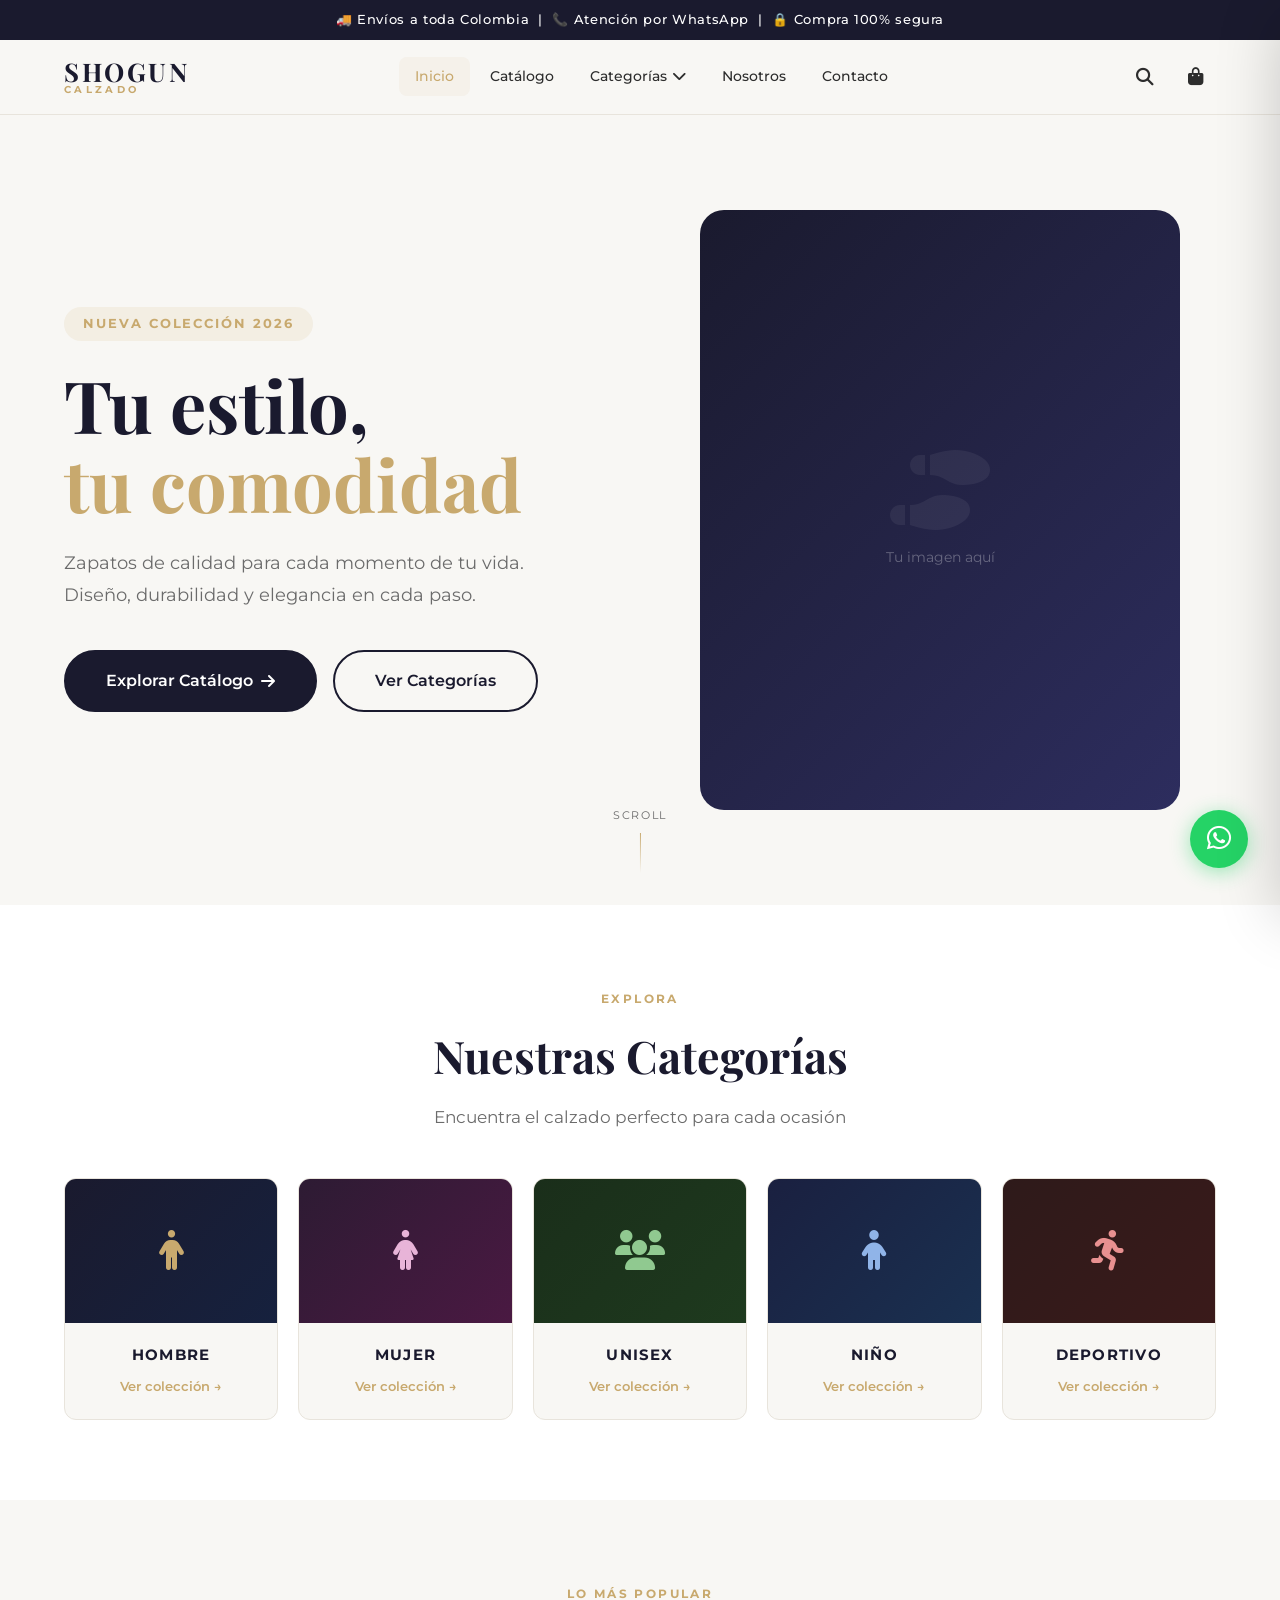
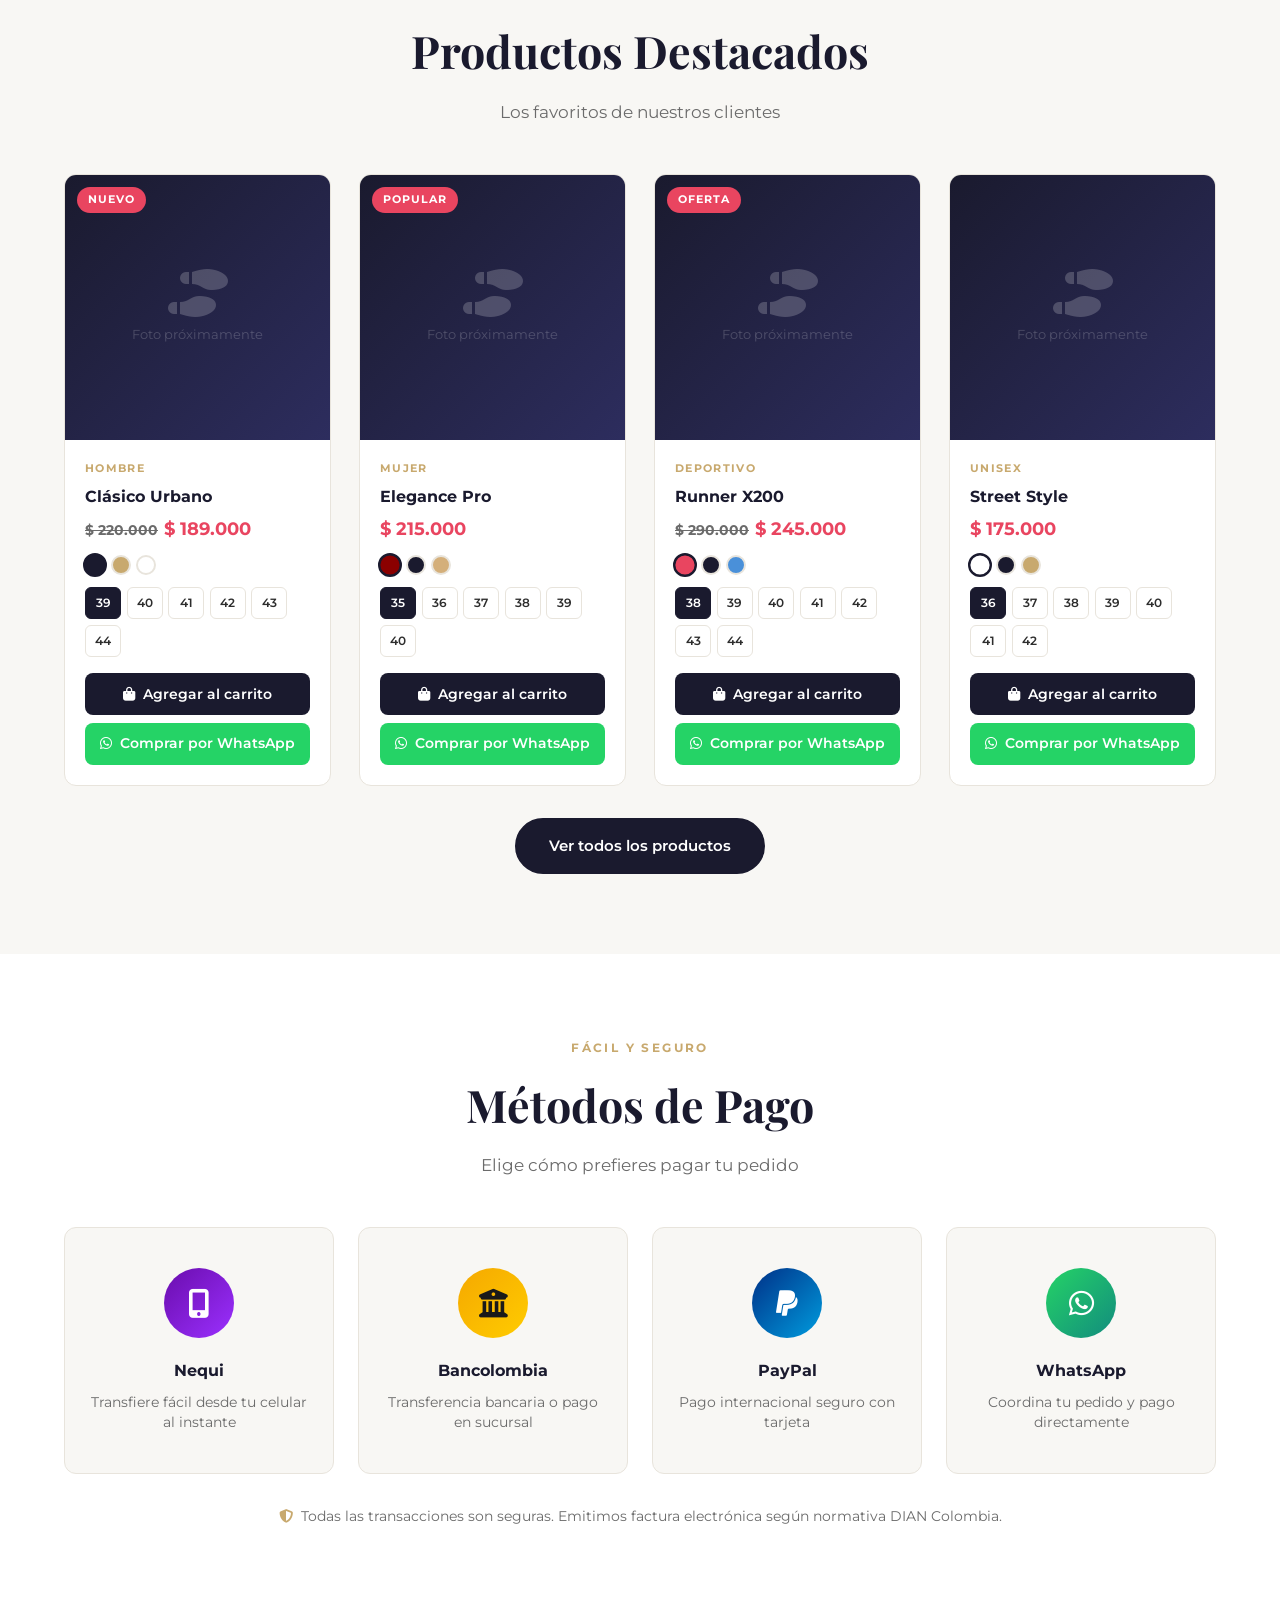
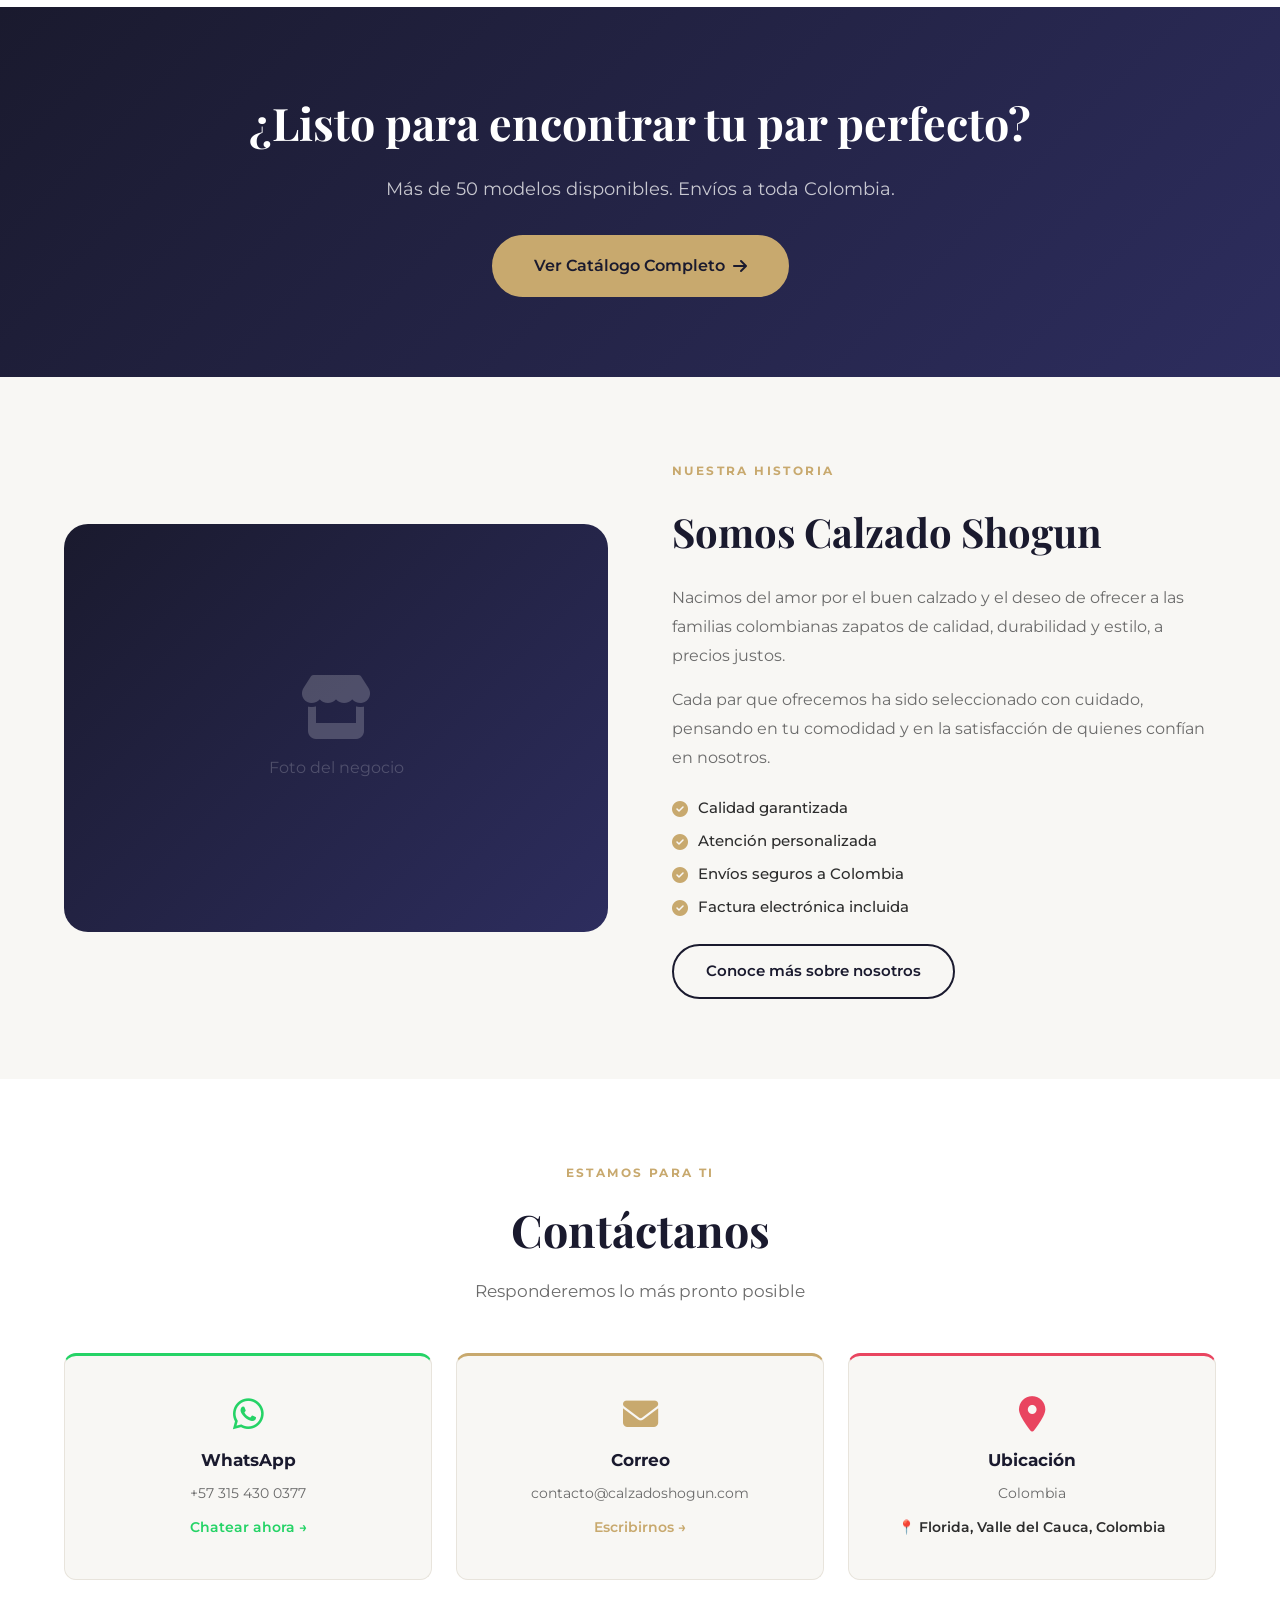
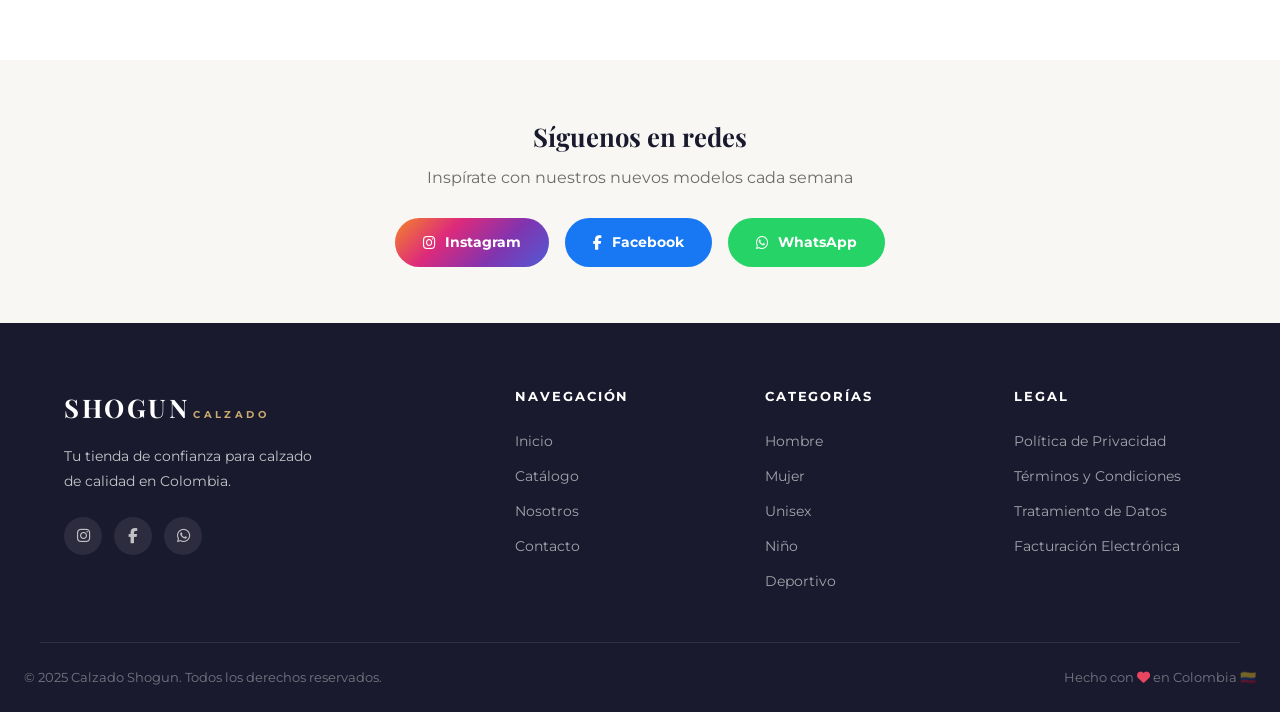
==== commit 55d96a9a: "Esta pagina esta dedicada para la venta de zapatos" ====
--- a/index.html
+++ b/index.html
@@ -28,6 +28,7 @@
   <link rel="stylesheet" href="css/responsive.css" />
 </head>
 
+
 <body>
 
   <!-- ========================================
@@ -44,12 +45,14 @@
     <div class="header-contenedor">
 
       <!-- Logo -->
+
       <div class="logo">
         <a href="index.html">
           <span class="logo-texto">SHOGUN</span>
           <span class="logo-sub">CALZADO</span>
         </a>
       </div>
+
 
       <!-- Navegación principal -->
       <nav class="nav-principal" id="navPrincipal">
@@ -140,7 +143,7 @@
   ======================================== -->
   <section class="hero" id="inicio">
     <div class="hero-contenido">
-      <span class="hero-etiqueta">Nueva Colección 2025</span>
+      <span class="hero-etiqueta">Nueva Colección 2026</span>
       <h1 class="hero-titulo">
         Tu estilo,<br />
         <span class="hero-titulo-acento">tu comodidad</span>
@@ -165,6 +168,7 @@
         <span>Tu imagen aquí</span>
       </div>
     </div>
+
     <!-- Indicador scroll -->
     <div class="hero-scroll">
       <span>Scroll</span>
@@ -182,6 +186,7 @@
         <h2>Nuestras Categorías</h2>
         <p>Encuentra el calzado perfecto para cada ocasión</p>
       </div>
+      
       <div class="categorias-grid">
 
         <a href="catalogo.html?categoria=hombre" class="categoria-card">
@@ -368,11 +373,11 @@
       </div>
       <div class="contacto-grid">
 
-        <a href="https://wa.me/573000000000?text=Hola%2C%20quiero%20información%20sobre%20sus%20productos"
+        <a href="https://wa.me/+57 315 4300377?text=Hola%2C%20quiero%20información%20sobre%20sus%20productos"
            target="_blank" class="contacto-card contacto-whatsapp">
           <i class="fab fa-whatsapp"></i>
           <h3>WhatsApp</h3>
-          <p>+57 300 000 0000</p>
+          <p>+57 315 430 0377</p>
           <span>Chatear ahora →</span>
         </a>
 
@@ -387,7 +392,7 @@
           <i class="fas fa-map-marker-alt"></i>
           <h3>Ubicación</h3>
           <p>Colombia</p>
-          <span>📍 Reemplaza con tu ciudad</span>
+          <span>📍 Florida, Valle del Cauca, Colombia</span>
         </div>
 
       </div>
@@ -408,7 +413,7 @@
         <a href="#" target="_blank" class="red-btn red-facebook">
           <i class="fab fa-facebook-f"></i> Facebook
         </a>
-        <a href="https://wa.me/573000000000" target="_blank" class="red-btn red-whatsapp">
+        <a href="https://wa.me/+57 315 4300377" target="_blank" class="red-btn red-whatsapp">
           <i class="fab fa-whatsapp"></i> WhatsApp
         </a>
       </div>
@@ -476,7 +481,7 @@
   <!-- ========================================
        BOTÓN FLOTANTE WHATSAPP
   ======================================== -->
-  <a href="https://wa.me/573000000000?text=Hola%2C%20me%20interesa%20un%20producto"
+  <a href="https://wa.me/+57 315 4300377?text=Hola%2C%20me%20interesa%20un%20producto"
      class="whatsapp-flotante" target="_blank" title="Chatea con nosotros">
     <i class="fab fa-whatsapp"></i>
   </a>
--- a/css/estilos.css
+++ b/css/estilos.css
@@ -1210,6 +1210,7 @@
 
 @keyframes pulsoWhatsapp {
   0%, 100% { box-shadow: 0 4px 20px rgba(37,211,102,0.45); }
+  
   50%       { box-shadow: 0 4px 35px rgba(37,211,102,0.75); }
 }
 
--- a/css/carrito.css
+++ b/css/carrito.css
@@ -247,6 +247,7 @@
   font-size: 1.3rem;
   color: var(--color-primario);
   font-weight: 700;
+  
 }
 
 .btn-whatsapp-carrito {
--- a/css/responsive.css
+++ b/css/responsive.css
@@ -243,6 +243,7 @@
     width: 100%;
     text-align: center;
   }
+  
 }
 
 /* ---- Móvil muy pequeño (max 360px) ---- */
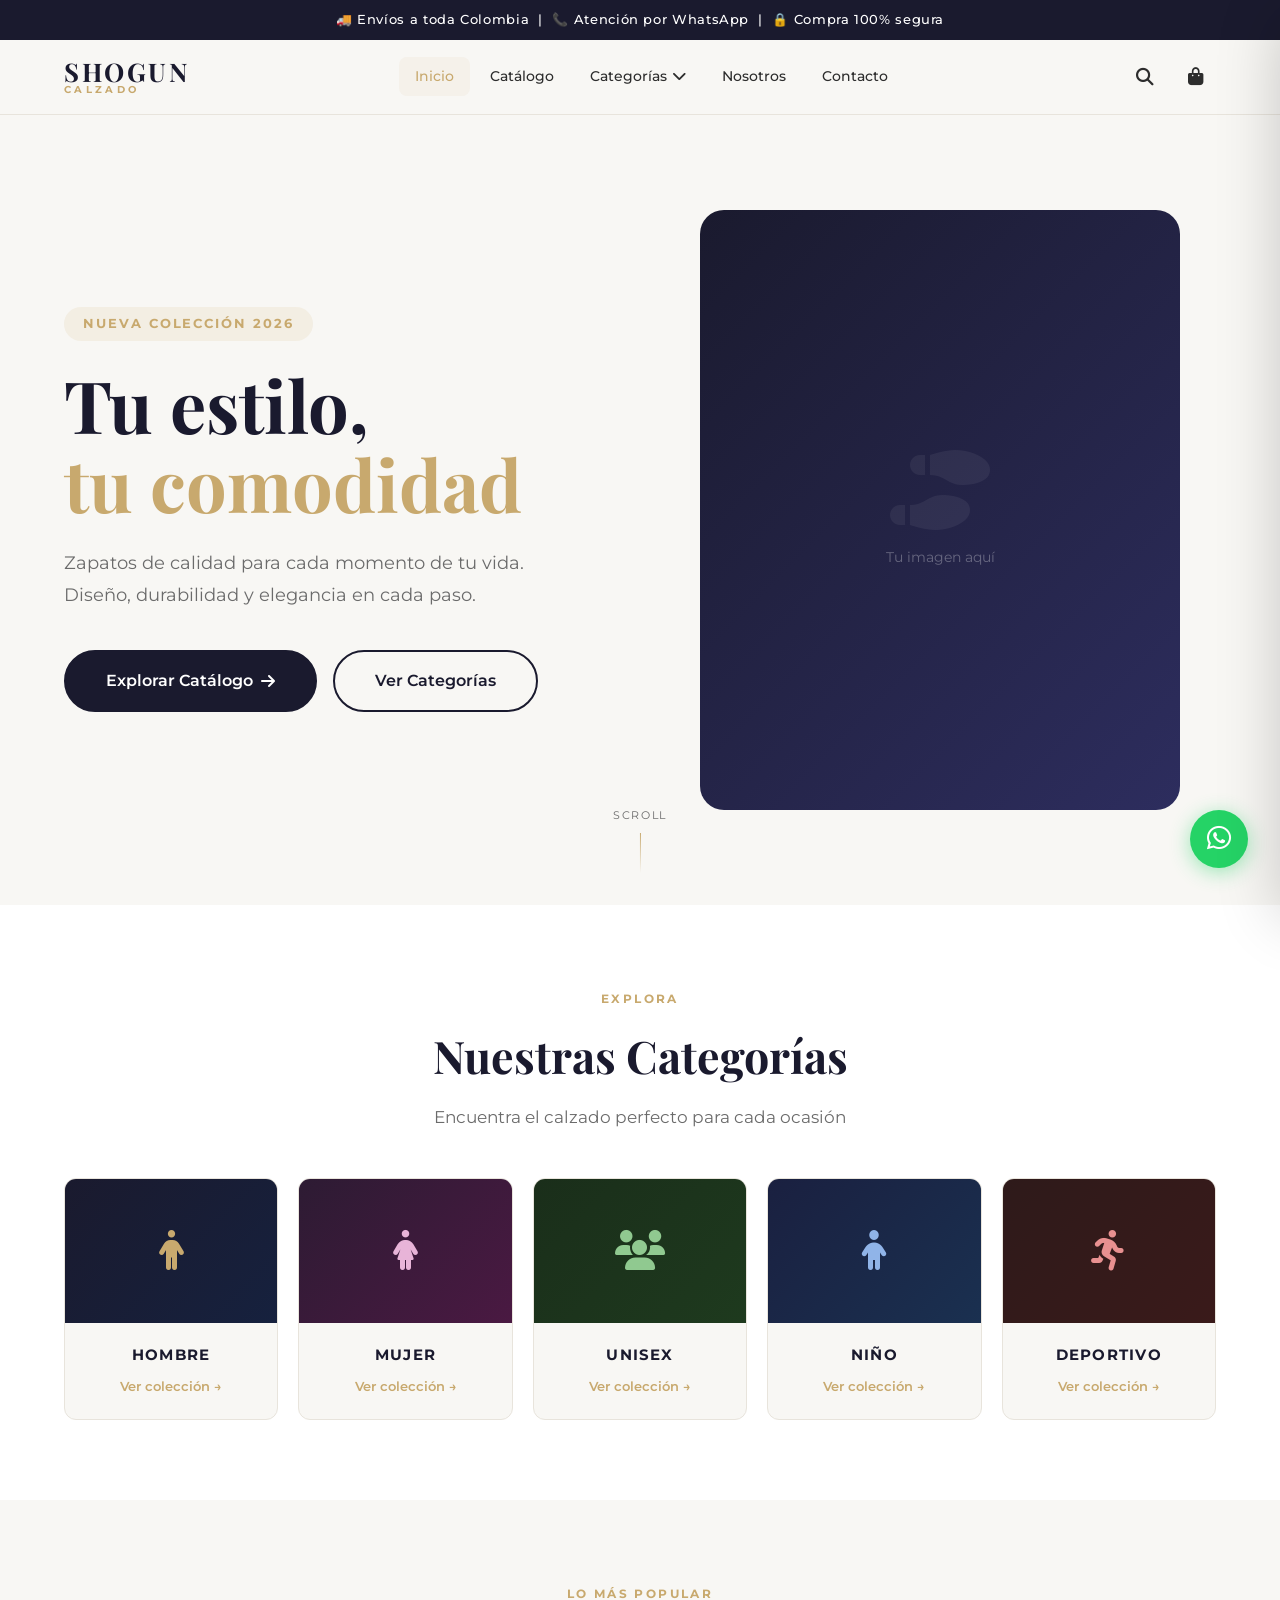
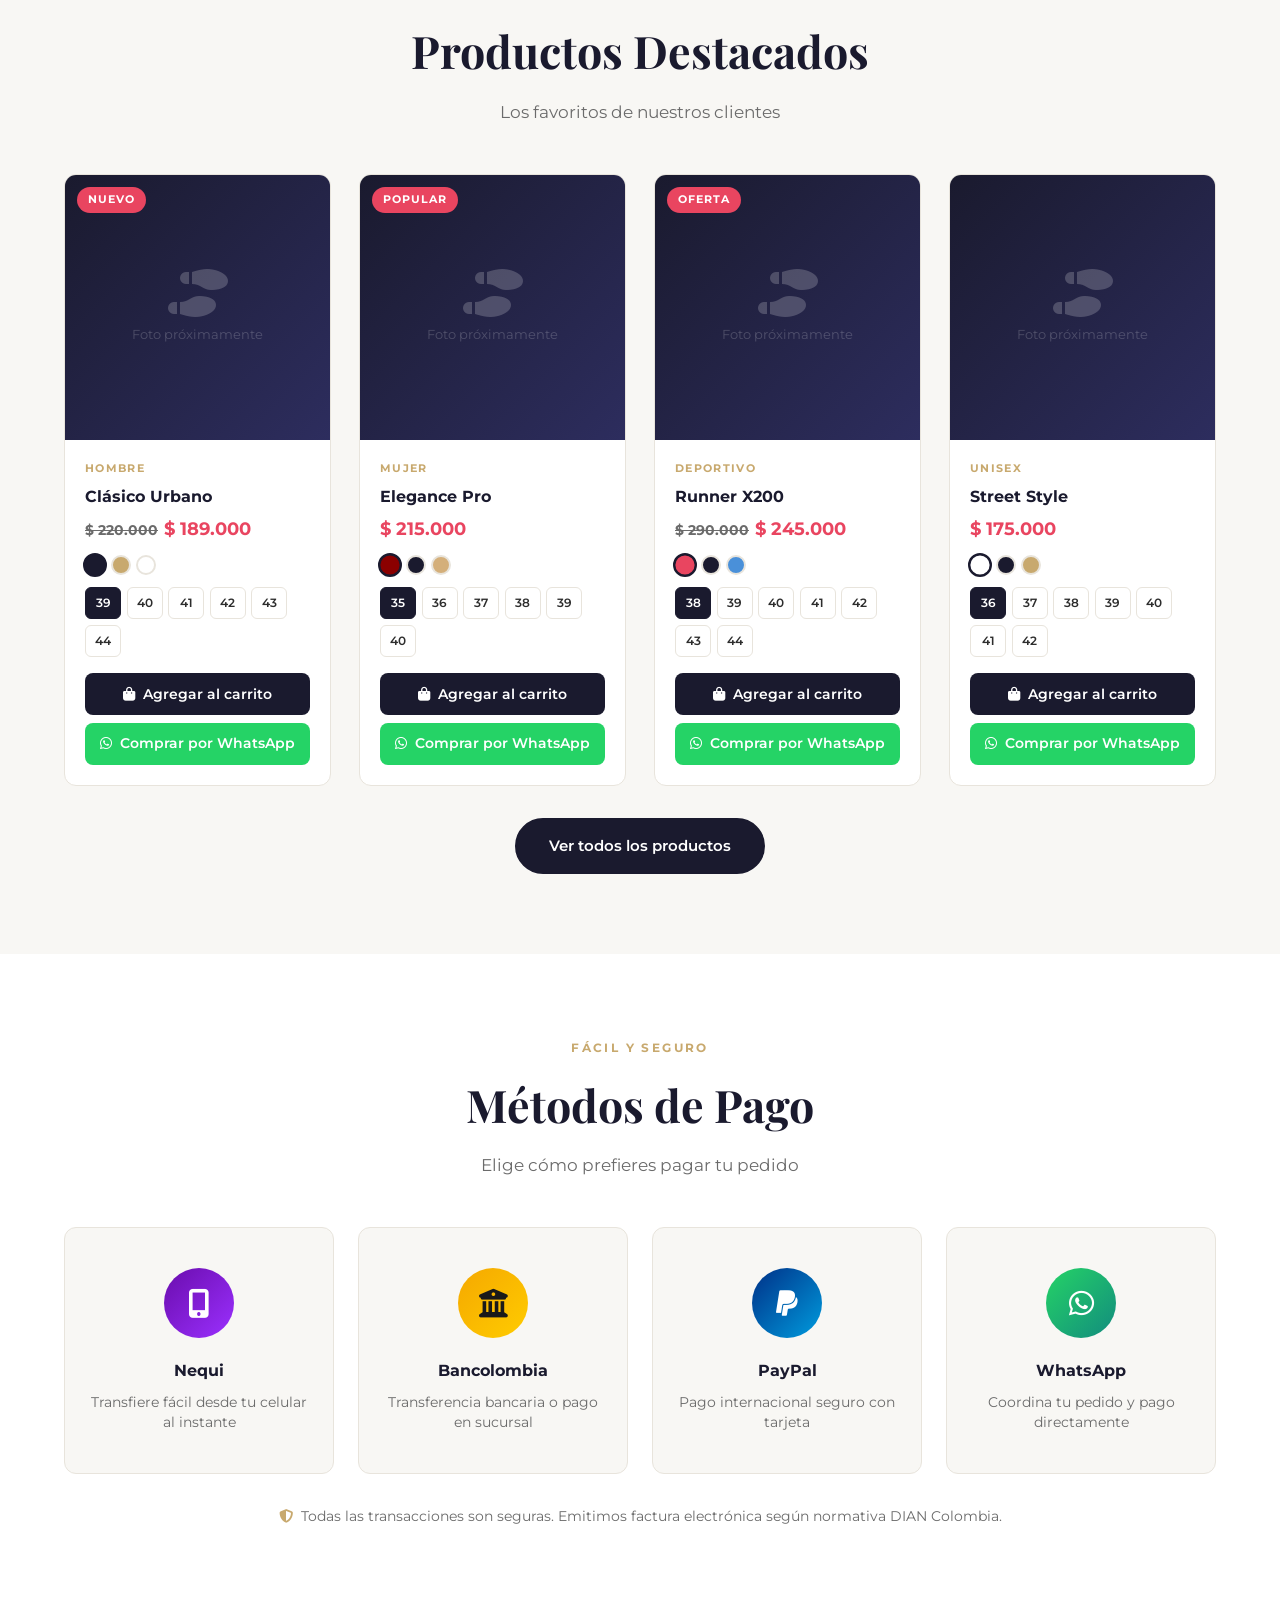
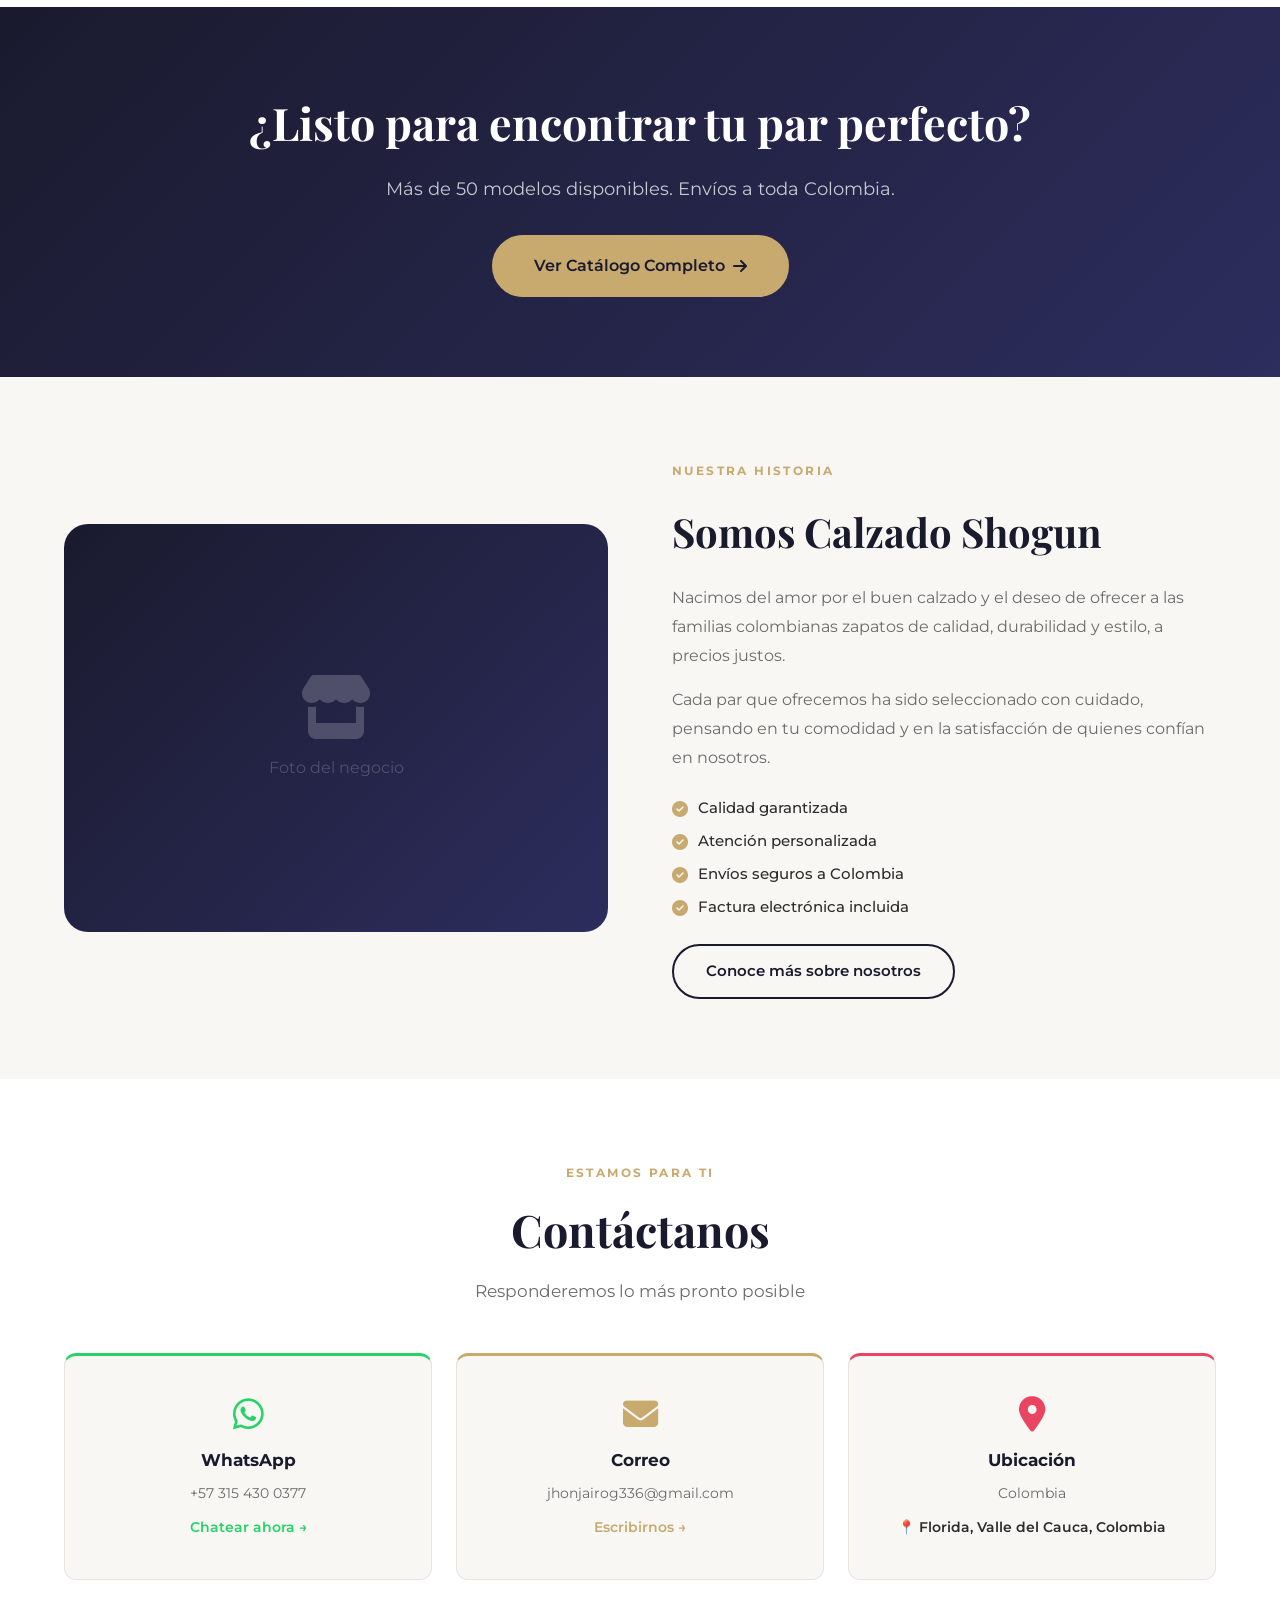
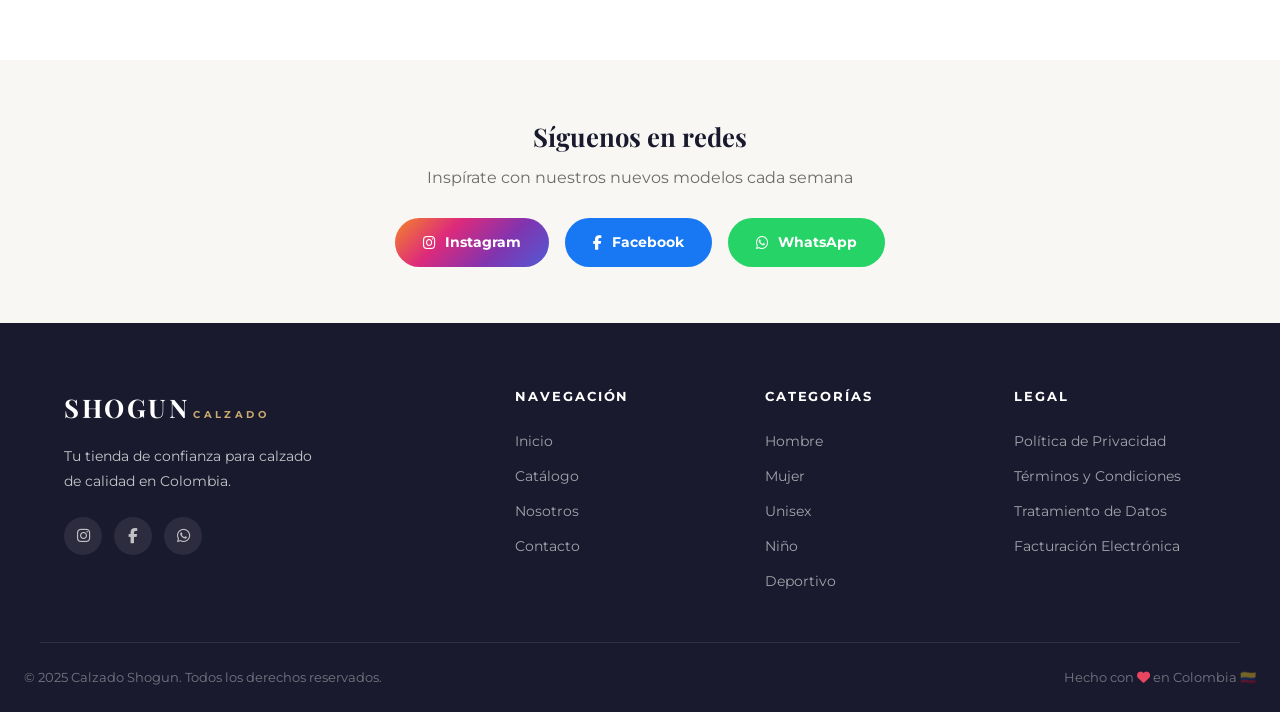
==== commit 2eaa9322: "Esta pagina esta dedicada para al venta de zapatos" ====
--- a/index.html
+++ b/index.html
@@ -381,10 +381,10 @@
           <span>Chatear ahora →</span>
         </a>
 
-        <a href="mailto:contacto@calzadoshogun.com" class="contacto-card contacto-email">
+        <a href="mailto:jhonjairog336@gmail.com" class="contacto-card contacto-email">
           <i class="fas fa-envelope"></i>
           <h3>Correo</h3>
-          <p>contacto@calzadoshogun.com</p>
+          <p>jhonjairog336@gmail.com</p>
           <span>Escribirnos →</span>
         </a>
 
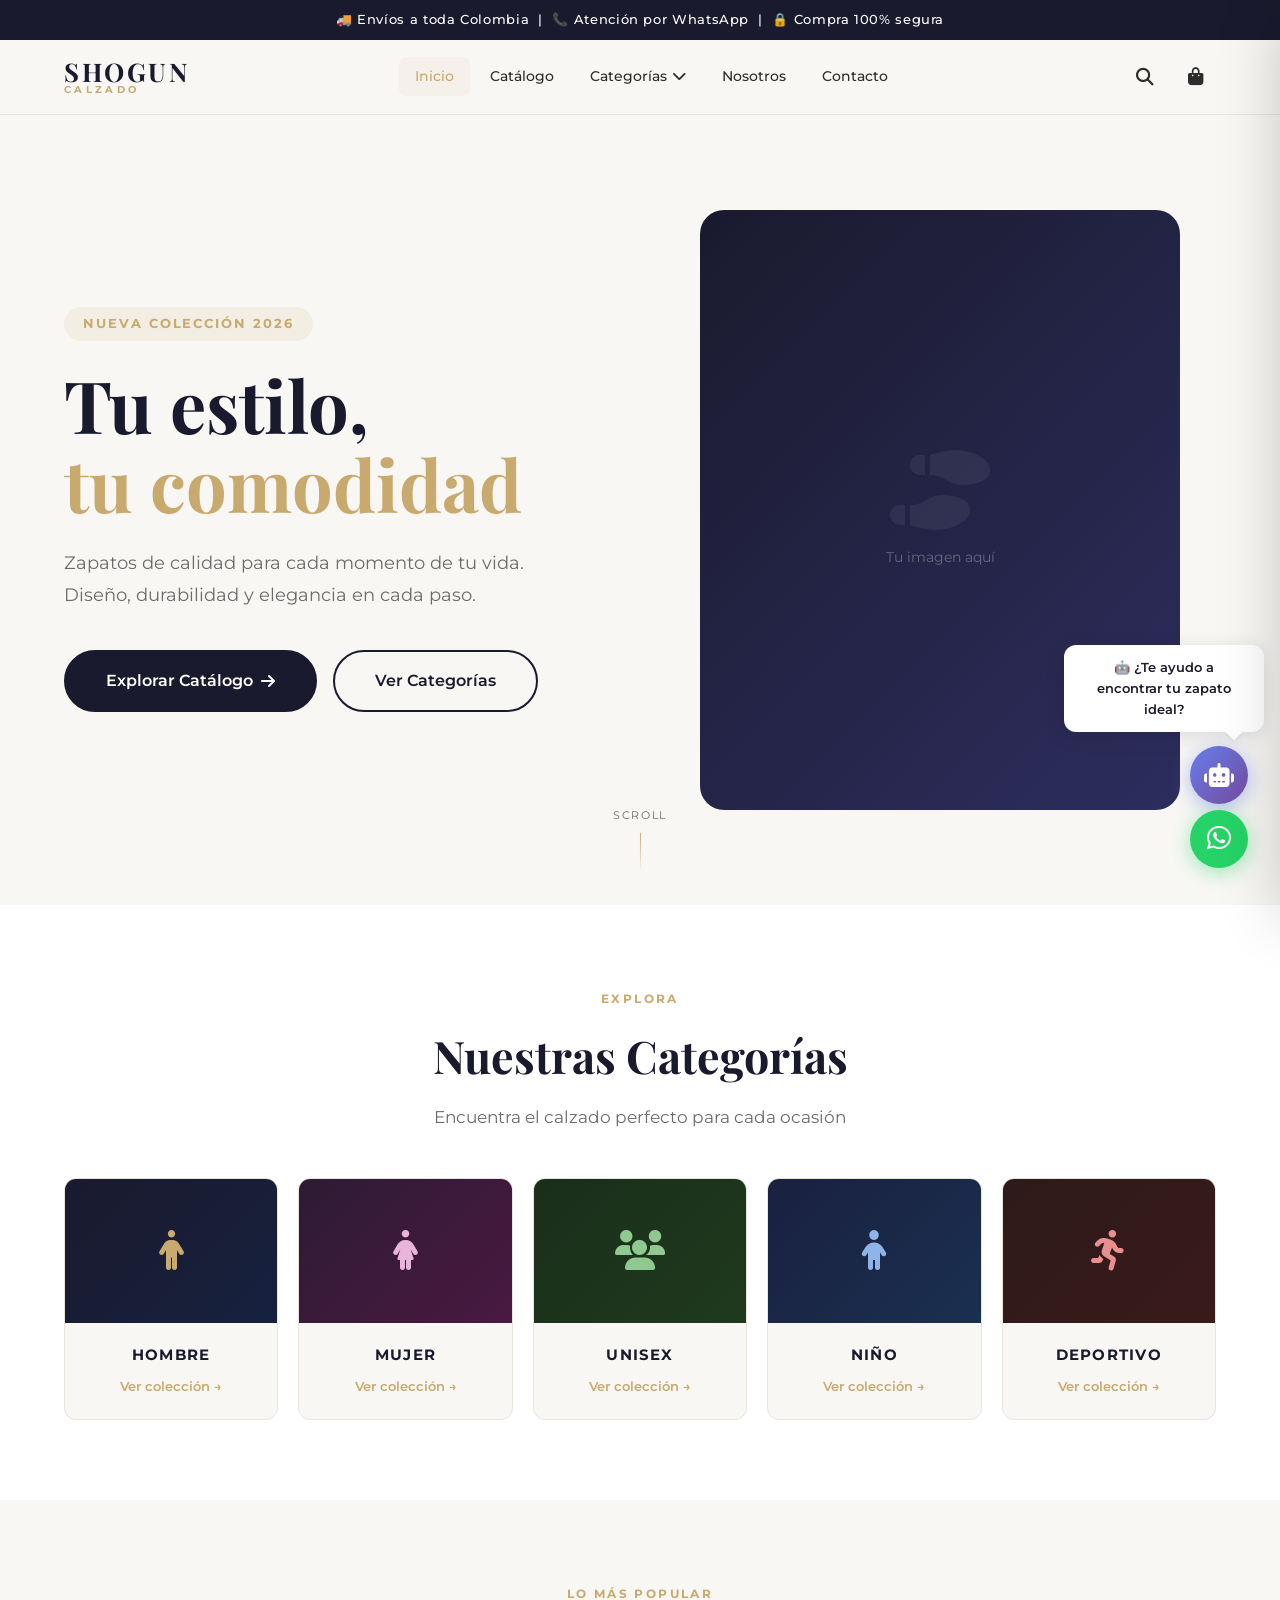
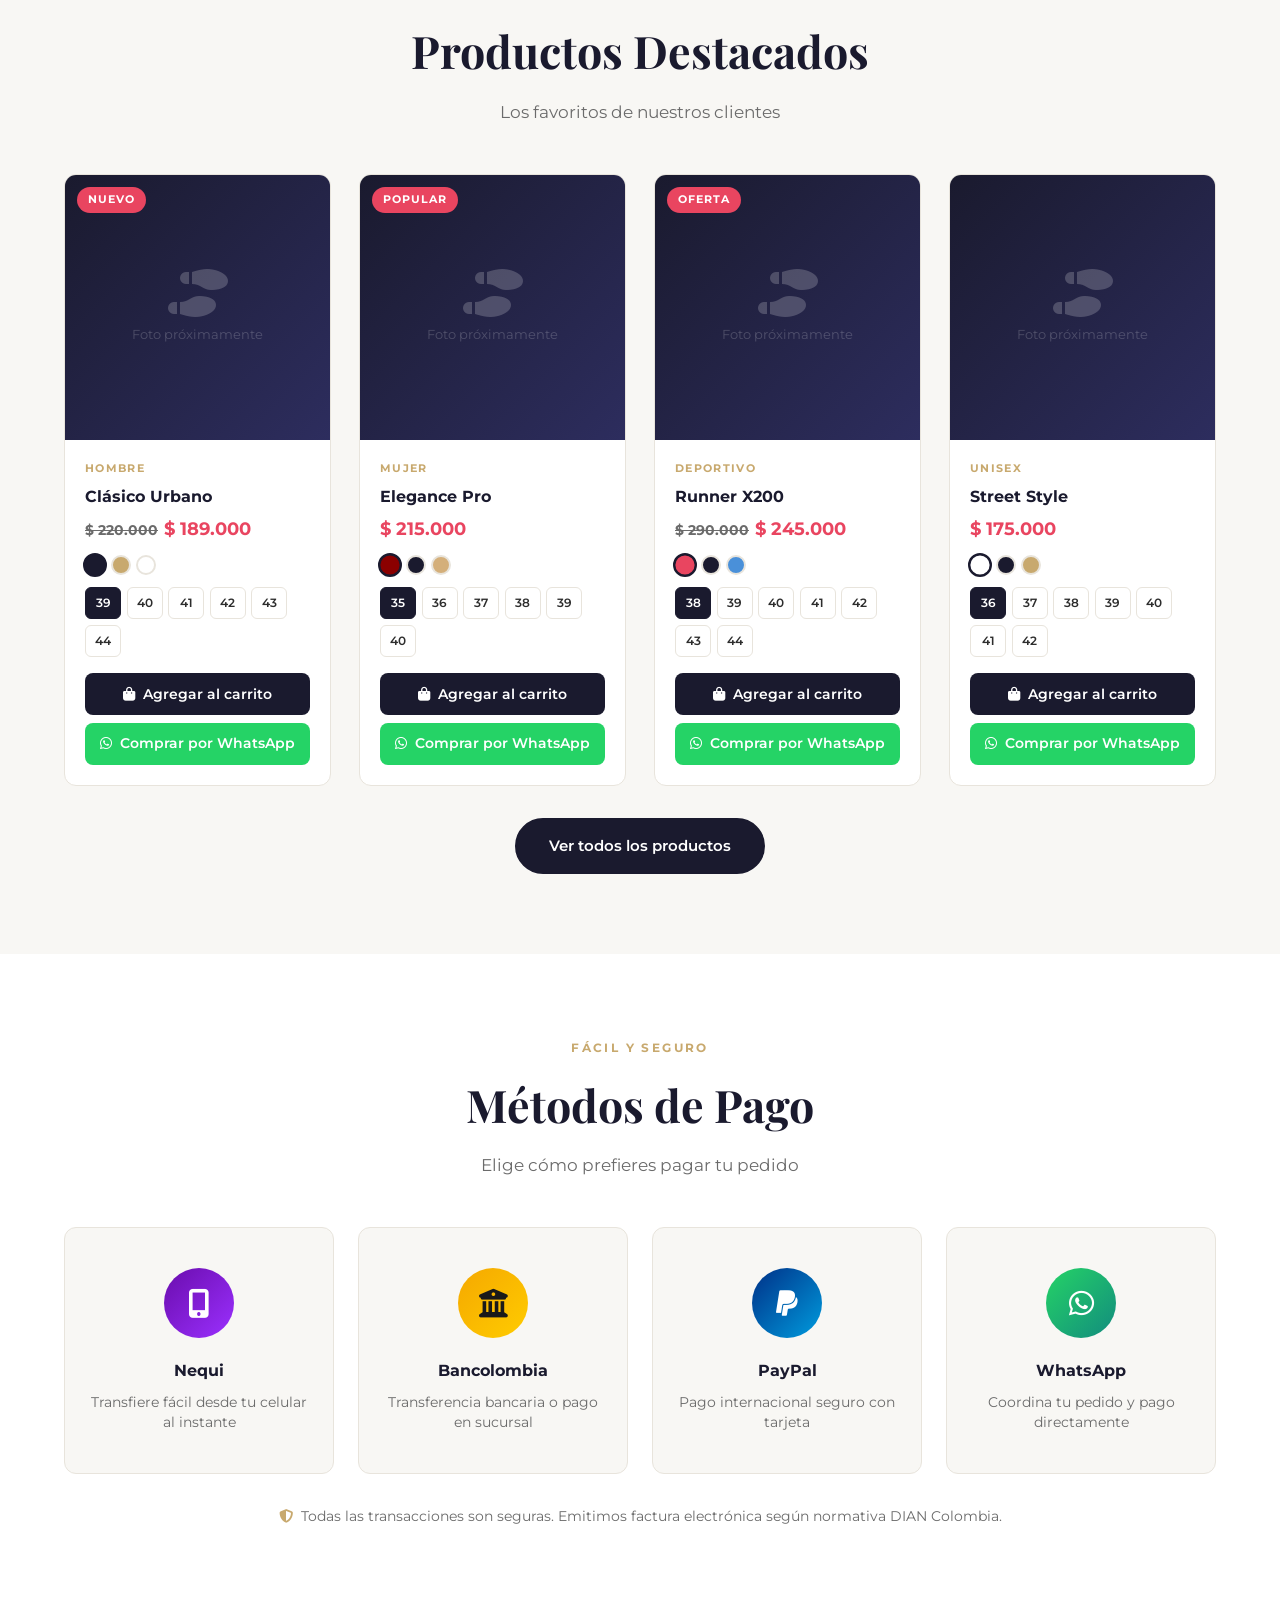
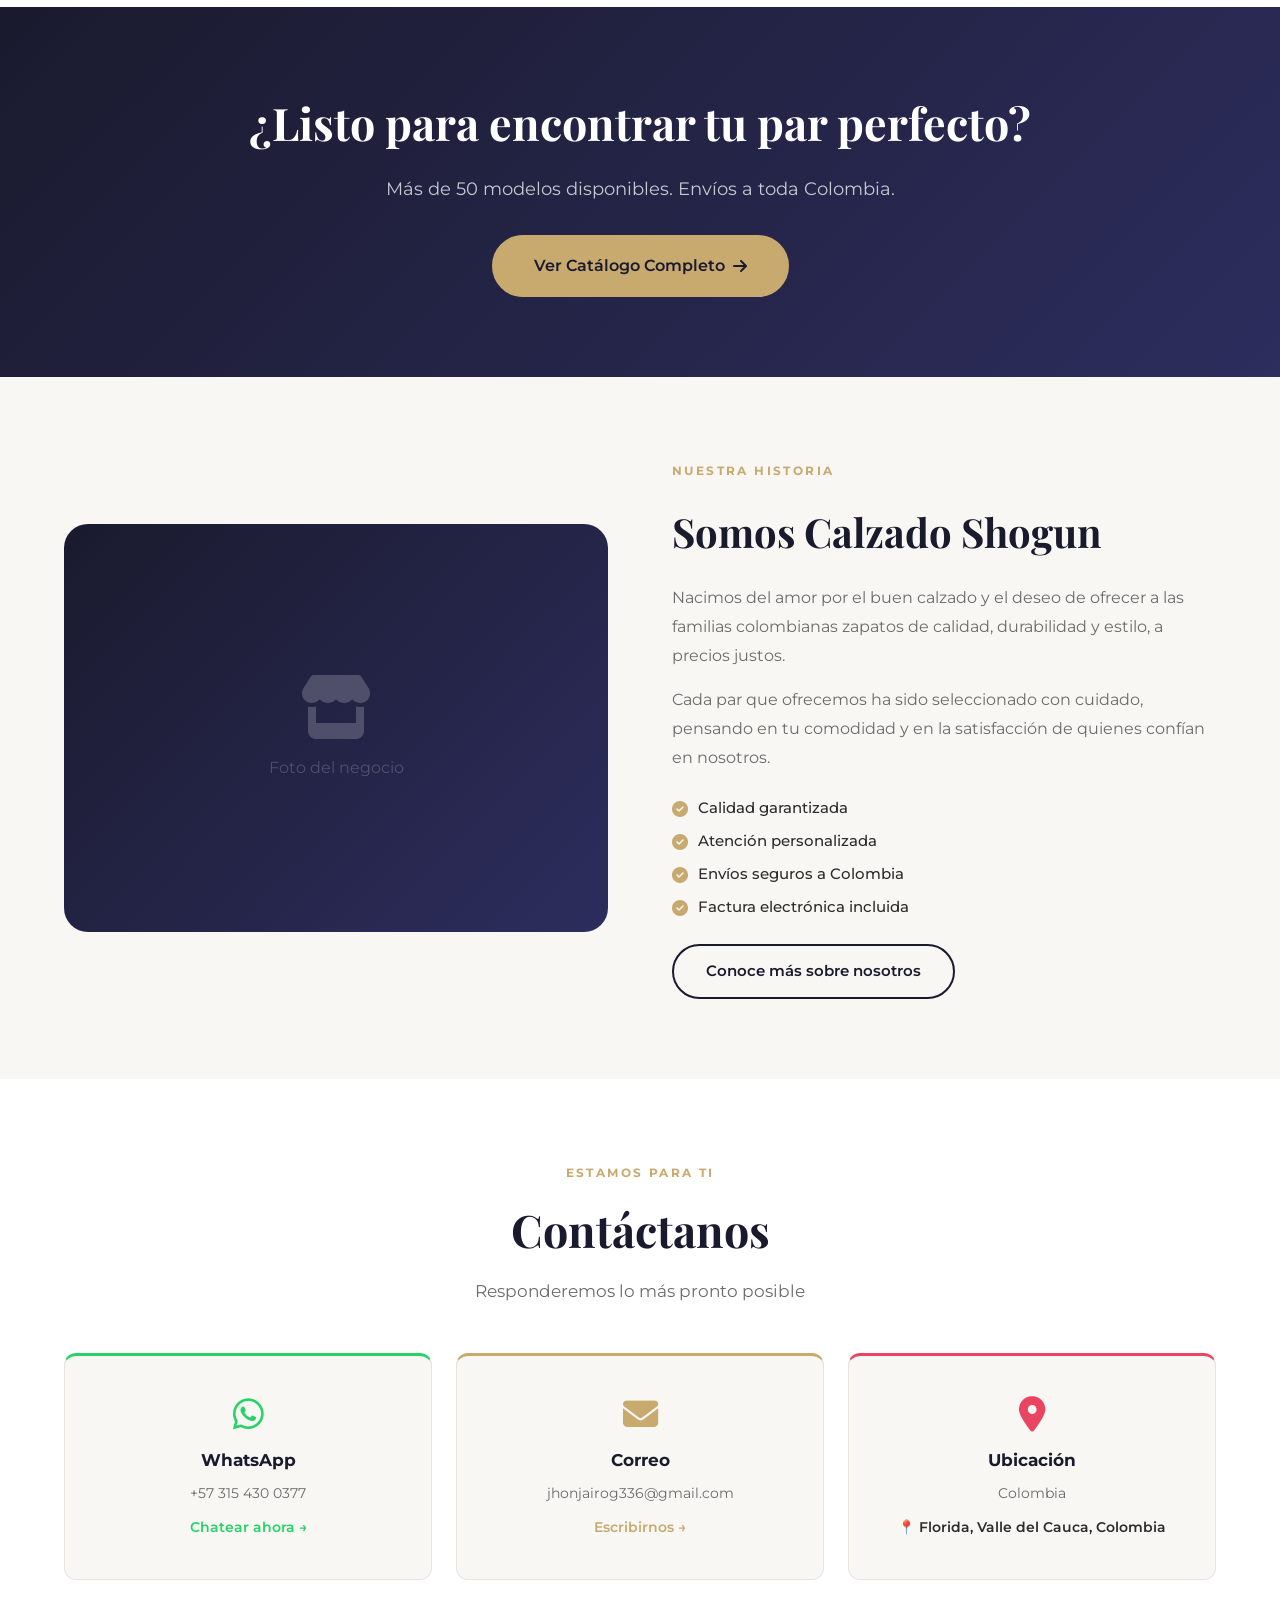
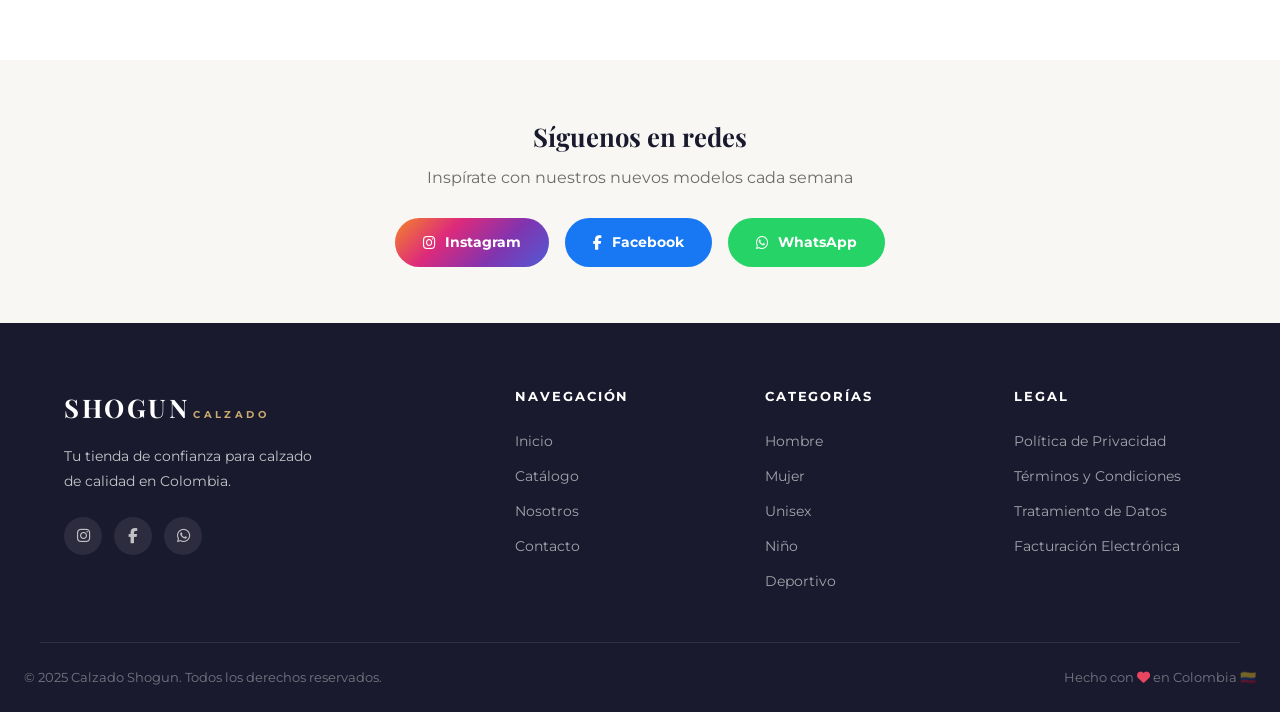
==== commit 7f85e584: "Esta pagina esta dedicada a la venta de zapatos" ====
--- a/index.html
+++ b/index.html
@@ -493,6 +493,7 @@
   <script src="js/carrito.js"></script>
   <script src="js/filtros.js"></script>
   <script src="js/animaciones.js"></script>
+  <script src="js/asistente.js"></script>
 
 </body>
 </html>
